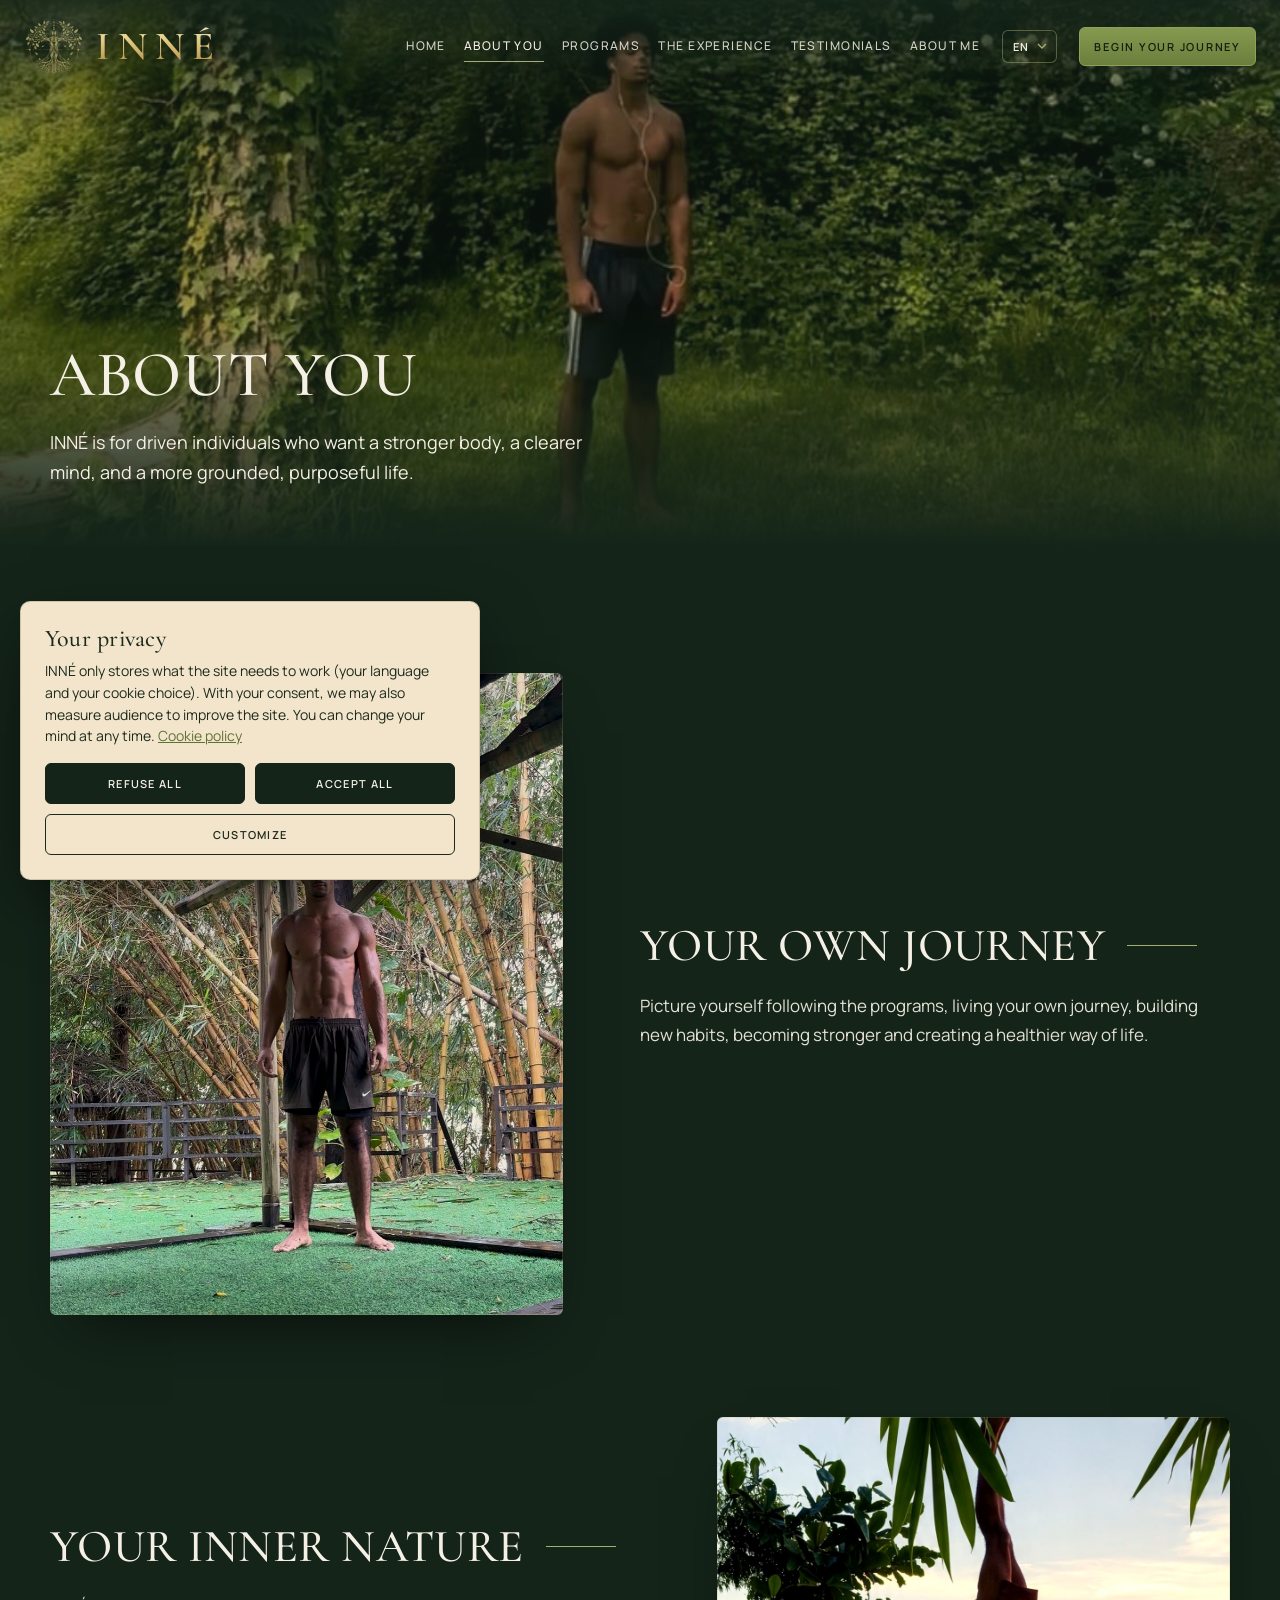
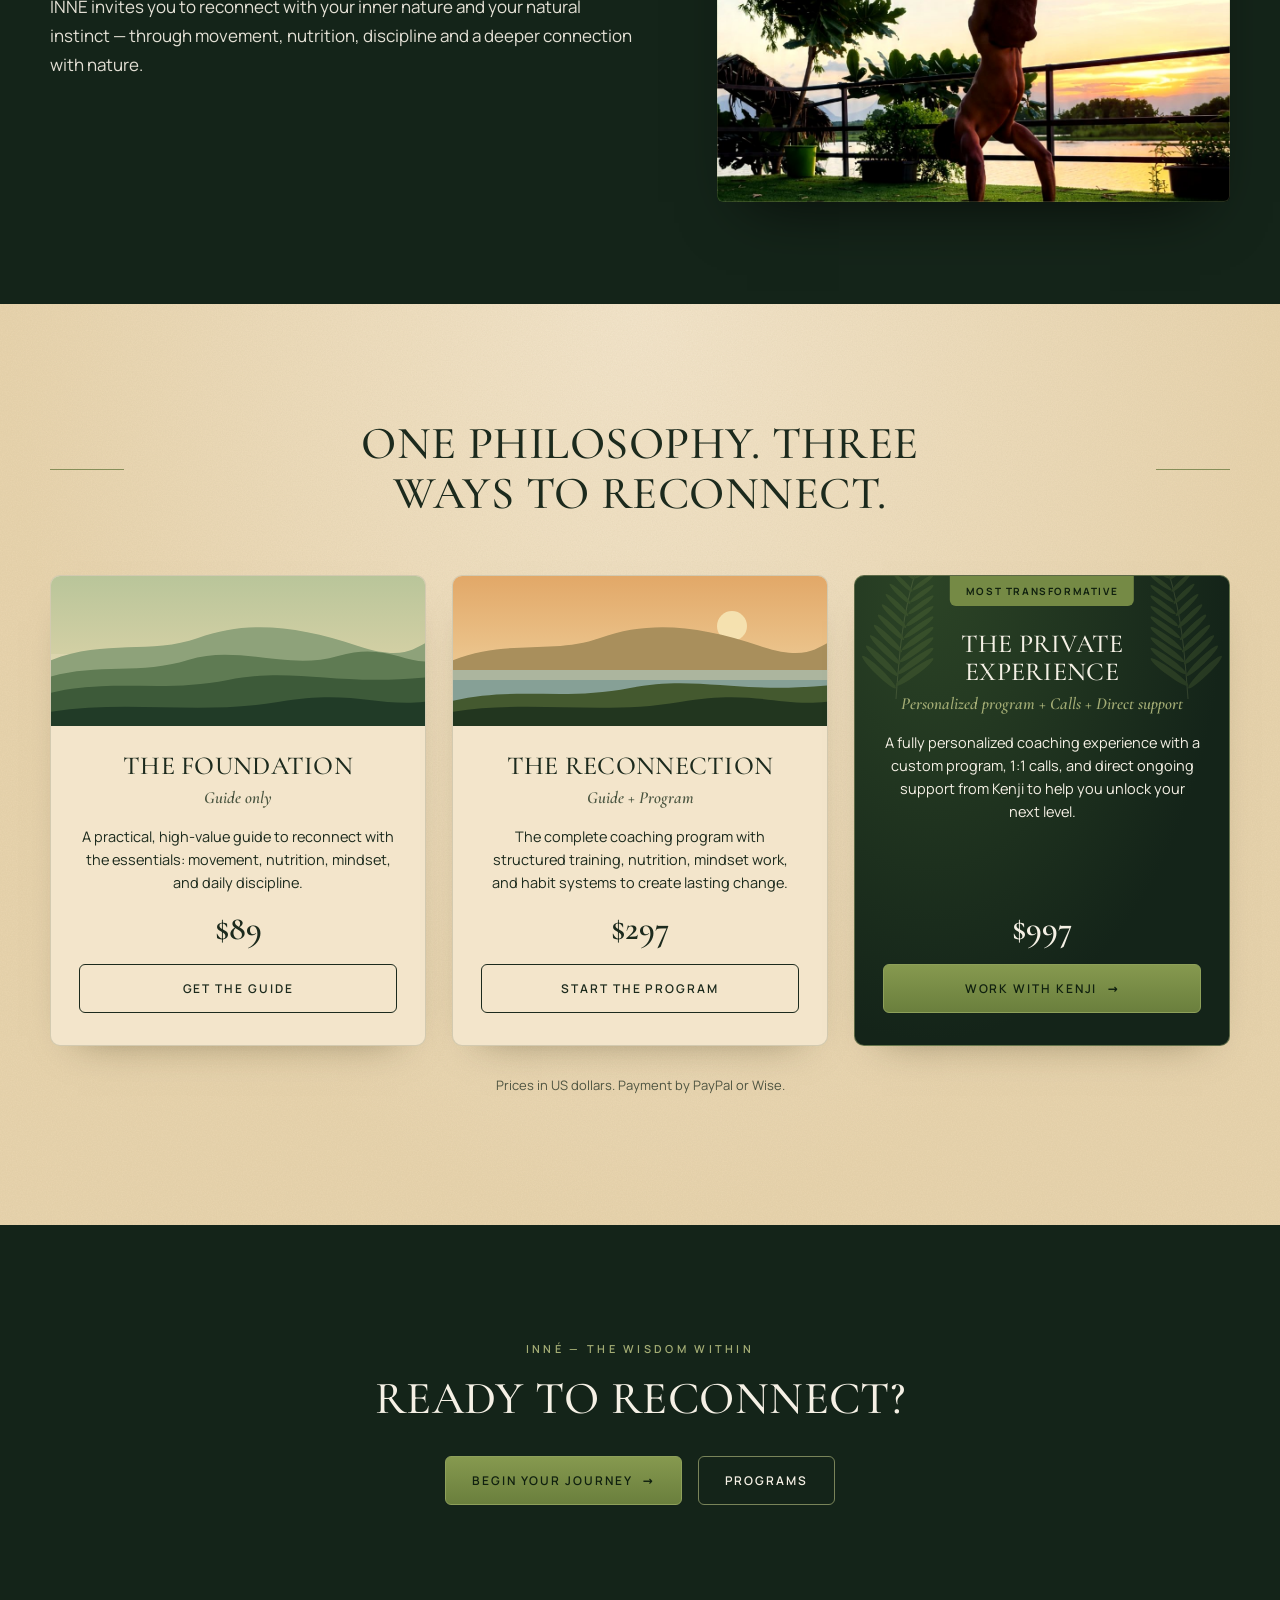
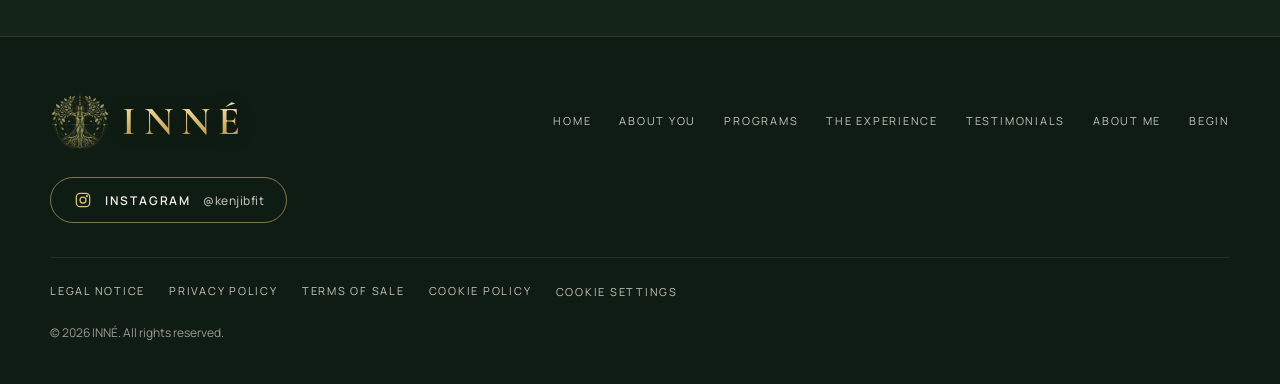
==== INNE-site111/INNE-site/about-you.html @ 1676609f "Add files via upload" ====
<!DOCTYPE html>
<html lang="en" translate="no" data-title="nav.aboutyou">
<head>
<meta charset="utf-8">
<meta name="viewport" content="width=device-width, initial-scale=1">
<title>About you — INNÉ</title>
<meta name="description" content="Who INNÉ is for: driven individuals who want a stronger body, a clearer mind and a more grounded life.">
<meta property="og:title" content="About you — INNÉ">
<meta property="og:description" content="Who INNÉ is for: driven individuals who want a stronger body, a clearer mind and a more grounded life.">
<meta property="og:type" content="website">
<meta name="theme-color" content="#142419">
<meta name="google" content="notranslate">
<link rel="icon" href="data:image/svg+xml,%3Csvg xmlns='http://www.w3.org/2000/svg' viewBox='0 0 64 64'%3E%3Crect width='64' height='64' rx='10' fill='%23142419'/%3E%3Cpath d='M18 46c0-18 10-28 28-30 0 18-10 30-26 30M18 46l16-16' fill='none' stroke='%23A4AD75' stroke-width='3' stroke-linecap='round'/%3E%3C/svg%3E">
<link rel="stylesheet" href="css/inne.css">
<script>document.documentElement.classList.add("js")</script>
</head>
<body>
<a class="skip" href="#main" data-i18n="skip">Skip to content</a>
<header class="site-header">
  <div class="wrap">
    <a class="logo" href="index.html" aria-label="INNÉ — The Wisdom Within"><img src="img/emblem-sm.png" alt="" width="60" height="56"><span><b>INNÉ</b><small>The Wisdom Within</small></span></a>
    <nav class="nav" id="nav" aria-label="Main"><a href="index.html" data-i18n="nav.home">Home</a><a href="about-you.html" aria-current="page" data-i18n="nav.aboutyou">About you</a><a href="programs.html" data-i18n="nav.programs">Programs</a><a href="experience.html" data-i18n="nav.experience">The Experience</a><a href="journeys.html" data-i18n="nav.journeys">Testimonials</a><a href="about.html" data-i18n="nav.aboutme">About me</a><a class="nav-only" href="begin.html" data-i18n="nav.cta">Begin Your Journey</a></nav>
    <select class="lang" id="lang" aria-label="Language" data-i18n-aria="lang.label"><option value="en" label="EN">EN</option><option value="es" label="ES">ES</option><option value="fr" label="FR">FR</option><option value="sv" label="SV">SV</option><option value="de" label="DE">DE</option><option value="it" label="IT">IT</option></select>
    <a class="btn btn-solid btn-sm" href="begin.html" data-i18n="nav.cta">Begin Your Journey</a>
    <button class="burger" type="button" aria-controls="nav" aria-expanded="false" aria-label="Menu" data-i18n-aria="nav.menu"><span></span><span></span></button>
  </div>
</header>
<main id="main"><section class="page-hero"><img src="img/garden.jpg" alt="" style="object-position:50% 45%"><div class="wrap"><h1 class="reveal" data-i18n="nav.aboutyou">About you</h1><p class="reveal d1" data-i18n="ay.sub">INNÉ is for driven individuals who want a stronger body, a clearer mind, and a more grounded, purposeful life.</p></div></section>
<section class="section dark" style="padding-bottom:0">
  <div class="wrap split" style="margin-bottom:clamp(64px,8vw,110px)"><div class="frame ratio-45 reveal"><img src="img/kenji-bamboo.jpg" alt="Training outdoors in a bamboo forest" loading="lazy" style="object-position:50% 30%"></div><div class="reveal d1"><h2 class="h2 rule" data-i18n="ay.1t">Your own journey</h2><p class="lead" style="margin-top:22px" data-i18n="ay.1p">Picture yourself following the programs, living your own journey, building new habits, becoming stronger and creating a healthier way of life.</p></div></div>
  <div class="wrap split rev" style="margin-bottom:clamp(64px,8vw,110px)"><div class="reveal d1"><h2 class="h2 rule" data-i18n="ay.2t">Your inner nature</h2><p class="lead" style="margin-top:22px" data-i18n="ay.2p">INNÉ invites you to reconnect with your inner nature and your natural instinct — through movement, nutrition, discipline and a deeper connection with nature.</p></div><div class="frame ratio-43 reveal"><img src="img/handstand.jpg" alt="Handstand at sunset by the water" loading="lazy" style="object-position:50% 60%"></div></div>
</section>
<section class="section sand"><div class="wrap">
  <h2 class="h2 title-lines center reveal"><span data-i18n="prog.title">One philosophy. Three ways to reconnect.</span></h2>
  <div class="cards">
  <article class="card reveal">
    <div class="card-art"><svg viewBox="0 0 400 150" preserveAspectRatio="xMidYMid slice" aria-hidden="true"><defs><linearGradient id="ya" x1="0" y1="0" x2="0" y2="1"><stop offset="0" stop-color="#b9c59a"/><stop offset="1" stop-color="#ead9ad"/></linearGradient></defs><rect width="400" height="150" fill="url(#ya)"/><rect y="78" width="400" height="30" fill="#f3e5cb" opacity=".22"/><path d="M0,90 C60,60 110,80 160,62 S260,50 320,70 S380,60 400,66 V150 H0Z" fill="#8ea27a"/><path d="M0,105 C50,85 100,100 150,84 S250,95 300,80 S370,92 400,84 V150 H0Z" fill="#5f7b53"/><path d="M0,120 C70,100 120,118 190,104 S300,112 400,100 V150 H0Z" fill="#3d5a39"/><path d="M0,138 C80,122 160,140 240,126 S340,134 400,124 V150 H0Z" fill="#213b27"/></svg></div>
    <div class="card-body"><h3 data-i18n="f.name">The Foundation</h3><div class="kind" data-i18n="f.kind">Guide only</div><p data-i18n="f.desc">A practical, high-value guide to reconnect with the essentials: movement, nutrition, mindset, and daily discipline.</p><div class="price" data-i18n="price.f">$89</div><a class="btn btn-ink" href="checkout.html#foundation" data-i18n="f.cta">Get the guide</a></div>
  </article>
  <article class="card reveal d1">
    <div class="card-art"><svg viewBox="0 0 400 150" preserveAspectRatio="xMidYMid slice" aria-hidden="true"><defs><linearGradient id="yb" x1="0" y1="0" x2="0" y2="1"><stop offset="0" stop-color="#e2a868"/><stop offset="1" stop-color="#f3dcab"/></linearGradient></defs><rect width="400" height="150" fill="url(#yb)"/><circle cx="292" cy="50" r="15" fill="#f7e6b5" opacity=".9"/><path d="M0,90 C60,60 110,80 160,62 S260,50 320,70 S380,60 400,66 V150 H0Z" fill="#a98f5c"/><rect y="94" width="400" height="56" fill="#86a096"/><rect y="94" width="400" height="10" fill="#f3dcab" opacity=".35"/><path d="M0,120 C70,100 120,118 190,104 S300,112 400,100 V150 H0Z" fill="#44592f" transform="translate(0 8)"/><path d="M0,138 C80,122 160,140 240,126 S340,134 400,124 V150 H0Z" fill="#22361f"/></svg></div>
    <div class="card-body"><h3 data-i18n="r.name">The Reconnection</h3><div class="kind" data-i18n="r.kind">Guide + Program</div><p data-i18n="r.desc">The complete coaching program with structured training, nutrition, mindset work, and habit systems to create lasting change.</p><div class="price" data-i18n="price.r">$297</div><a class="btn btn-ink" href="checkout.html#reconnection" data-i18n="r.cta">Start the program</a></div>
  </article>
  <article class="card feature reveal d2">
    <svg class="frond " viewBox="0 0 200 200" aria-hidden="true"><path d="M100 196 C96 140 92 80 70 14" fill="none" stroke="#A4AD75" stroke-width="1.4"/><ellipse cx="75.3" cy="160.1" rx="31.0" ry="4.6" transform="rotate(36 75.3 160.1)" fill="#758A45"/><ellipse cx="122.7" cy="160.1" rx="31.0" ry="4.6" transform="rotate(-44 122.7 160.1)" fill="#758A45"/><ellipse cx="73.9" cy="145.2" rx="29.3" ry="4.4" transform="rotate(36 73.9 145.2)" fill="#758A45"/><ellipse cx="118.7" cy="145.2" rx="29.3" ry="4.4" transform="rotate(-44 118.7 145.2)" fill="#758A45"/><ellipse cx="72.5" cy="130.3" rx="27.6" ry="4.2" transform="rotate(36 72.5 130.3)" fill="#758A45"/><ellipse cx="114.7" cy="130.3" rx="27.6" ry="4.2" transform="rotate(-44 114.7 130.3)" fill="#758A45"/><ellipse cx="71.1" cy="115.4" rx="25.9" ry="4.0" transform="rotate(36 71.1 115.4)" fill="#758A45"/><ellipse cx="110.7" cy="115.4" rx="25.9" ry="4.0" transform="rotate(-44 110.7 115.4)" fill="#758A45"/><ellipse cx="69.7" cy="100.4" rx="24.2" ry="3.8" transform="rotate(36 69.7 100.4)" fill="#758A45"/><ellipse cx="106.7" cy="100.4" rx="24.2" ry="3.8" transform="rotate(-44 106.7 100.4)" fill="#758A45"/><ellipse cx="68.3" cy="85.5" rx="22.5" ry="3.6" transform="rotate(36 68.3 85.5)" fill="#758A45"/><ellipse cx="102.7" cy="85.5" rx="22.5" ry="3.6" transform="rotate(-44 102.7 85.5)" fill="#758A45"/><ellipse cx="66.9" cy="70.6" rx="20.8" ry="3.4" transform="rotate(36 66.9 70.6)" fill="#758A45"/><ellipse cx="98.7" cy="70.6" rx="20.8" ry="3.4" transform="rotate(-44 98.7 70.6)" fill="#758A45"/><ellipse cx="65.5" cy="55.7" rx="19.1" ry="3.2" transform="rotate(36 65.5 55.7)" fill="#758A45"/><ellipse cx="94.7" cy="55.7" rx="19.1" ry="3.2" transform="rotate(-44 94.7 55.7)" fill="#758A45"/><ellipse cx="64.1" cy="40.8" rx="17.4" ry="3.0" transform="rotate(36 64.1 40.8)" fill="#758A45"/><ellipse cx="90.7" cy="40.8" rx="17.4" ry="3.0" transform="rotate(-44 90.7 40.8)" fill="#758A45"/><ellipse cx="62.7" cy="25.9" rx="15.7" ry="2.8" transform="rotate(36 62.7 25.9)" fill="#758A45"/><ellipse cx="86.7" cy="25.9" rx="15.7" ry="2.8" transform="rotate(-44 86.7 25.9)" fill="#758A45"/><ellipse cx="61.3" cy="11.0" rx="14.0" ry="2.6" transform="rotate(36 61.3 11.0)" fill="#758A45"/><ellipse cx="82.7" cy="11.0" rx="14.0" ry="2.6" transform="rotate(-44 82.7 11.0)" fill="#758A45"/></svg><svg class="frond l" viewBox="0 0 200 200" aria-hidden="true"><path d="M100 196 C96 140 92 80 70 14" fill="none" stroke="#A4AD75" stroke-width="1.4"/><ellipse cx="75.3" cy="160.1" rx="31.0" ry="4.6" transform="rotate(36 75.3 160.1)" fill="#758A45"/><ellipse cx="122.7" cy="160.1" rx="31.0" ry="4.6" transform="rotate(-44 122.7 160.1)" fill="#758A45"/><ellipse cx="73.9" cy="145.2" rx="29.3" ry="4.4" transform="rotate(36 73.9 145.2)" fill="#758A45"/><ellipse cx="118.7" cy="145.2" rx="29.3" ry="4.4" transform="rotate(-44 118.7 145.2)" fill="#758A45"/><ellipse cx="72.5" cy="130.3" rx="27.6" ry="4.2" transform="rotate(36 72.5 130.3)" fill="#758A45"/><ellipse cx="114.7" cy="130.3" rx="27.6" ry="4.2" transform="rotate(-44 114.7 130.3)" fill="#758A45"/><ellipse cx="71.1" cy="115.4" rx="25.9" ry="4.0" transform="rotate(36 71.1 115.4)" fill="#758A45"/><ellipse cx="110.7" cy="115.4" rx="25.9" ry="4.0" transform="rotate(-44 110.7 115.4)" fill="#758A45"/><ellipse cx="69.7" cy="100.4" rx="24.2" ry="3.8" transform="rotate(36 69.7 100.4)" fill="#758A45"/><ellipse cx="106.7" cy="100.4" rx="24.2" ry="3.8" transform="rotate(-44 106.7 100.4)" fill="#758A45"/><ellipse cx="68.3" cy="85.5" rx="22.5" ry="3.6" transform="rotate(36 68.3 85.5)" fill="#758A45"/><ellipse cx="102.7" cy="85.5" rx="22.5" ry="3.6" transform="rotate(-44 102.7 85.5)" fill="#758A45"/><ellipse cx="66.9" cy="70.6" rx="20.8" ry="3.4" transform="rotate(36 66.9 70.6)" fill="#758A45"/><ellipse cx="98.7" cy="70.6" rx="20.8" ry="3.4" transform="rotate(-44 98.7 70.6)" fill="#758A45"/><ellipse cx="65.5" cy="55.7" rx="19.1" ry="3.2" transform="rotate(36 65.5 55.7)" fill="#758A45"/><ellipse cx="94.7" cy="55.7" rx="19.1" ry="3.2" transform="rotate(-44 94.7 55.7)" fill="#758A45"/><ellipse cx="64.1" cy="40.8" rx="17.4" ry="3.0" transform="rotate(36 64.1 40.8)" fill="#758A45"/><ellipse cx="90.7" cy="40.8" rx="17.4" ry="3.0" transform="rotate(-44 90.7 40.8)" fill="#758A45"/><ellipse cx="62.7" cy="25.9" rx="15.7" ry="2.8" transform="rotate(36 62.7 25.9)" fill="#758A45"/><ellipse cx="86.7" cy="25.9" rx="15.7" ry="2.8" transform="rotate(-44 86.7 25.9)" fill="#758A45"/><ellipse cx="61.3" cy="11.0" rx="14.0" ry="2.6" transform="rotate(36 61.3 11.0)" fill="#758A45"/><ellipse cx="82.7" cy="11.0" rx="14.0" ry="2.6" transform="rotate(-44 82.7 11.0)" fill="#758A45"/></svg>
    <span class="badge" data-i18n="x.badge">Most transformative</span>
    <div class="card-body"><h3 data-i18n="x.name">The Private Experience</h3><div class="kind" data-i18n="x.kind">Personalized program + Calls + Direct support</div><p data-i18n="x.desc">A fully personalized coaching experience with a custom program, 1:1 calls, and direct ongoing support from Kenji to help you unlock your next level.</p><div class="price" data-i18n="price.x">$997</div><a class="btn btn-solid" href="checkout.html#private"><span data-i18n="x.cta">Work with Kenji</span> <span class="arr" aria-hidden="true">→</span></a></div>
  </article>
</div>
<p class="price-note center" data-i18n="price.note">Prices in US dollars. Payment by PayPal or Wise.</p>
</div></section>
<section class="section dark center"><div class="wrap">
  <span class="eyebrow reveal">INNÉ — The Wisdom Within</span>
  <h2 class="h2 reveal" data-i18n="ab.cta">Ready to reconnect?</h2>
  <p class="actions reveal d1" style="justify-content:center;margin-top:32px"><a class="btn btn-solid" href="begin.html"><span data-i18n="nav.cta">Begin Your Journey</span> <span class="arr" aria-hidden="true">→</span></a><a class="btn btn-ghost" href="programs.html" data-i18n="nav.programs">Programs</a></p>
</div></section></main>
<footer class="site-footer">
  <div class="wrap">
    <div class="foot-top">
      <a class="logo" href="index.html" aria-label="INNÉ — The Wisdom Within"><img src="img/emblem-sm.png" alt="" width="60" height="56"><span><b>INNÉ</b><small>The Wisdom Within</small></span></a>
      <nav class="foot-nav" aria-label="Footer"><a href="index.html" data-i18n="nav.home">Home</a><a href="about-you.html" data-i18n="nav.aboutyou">About you</a><a href="programs.html" data-i18n="nav.programs">Programs</a><a href="experience.html" data-i18n="nav.experience">The Experience</a><a href="journeys.html" data-i18n="nav.journeys">Testimonials</a><a href="about.html" data-i18n="nav.aboutme">About me</a><a href="begin.html" data-i18n="nav.begin">Begin</a></nav>
      <div class="social"><a class="social-btn" data-social="instagram" href="#" hidden target="_blank" rel="noopener"><svg viewBox="0 0 24 24" aria-hidden="true"><rect x="4" y="4" width="16" height="16" rx="4.5"/><circle cx="12" cy="12" r="3.6"/><circle cx="16.7" cy="7.3" r=".6"/></svg><span>Instagram</span><small data-social-handle></small></a><a class="social-btn" data-social="youtube" href="#" hidden target="_blank" rel="noopener"><svg viewBox="0 0 24 24" aria-hidden="true"><rect x="3" y="6" width="18" height="12" rx="3.5"/><path d="M10.5 9.5l4 2.5-4 2.5z"/></svg><span>YouTube</span><small data-social-handle></small></a></div>
    </div>
    <div class="foot-legal">
      <a href="legal.html" data-i18n="ft.legal">Legal notice</a>
      <a href="privacy.html" data-i18n="ft.privacy">Privacy policy</a>
      <a href="terms.html" data-i18n="ft.terms">Terms of sale</a>
      <a href="cookies.html" data-i18n="ft.cookies">Cookie policy</a>
      <button type="button" data-cookie-open data-i18n="ft.manage">Cookie settings</button>
    </div>
    <p class="foot-note">© 2026 INNÉ. <span data-i18n="ft.rights">All rights reserved.</span></p>
  </div>
</footer>
<div class="cookie" id="cookie" role="dialog" aria-labelledby="ck-title" tabindex="-1" hidden>
  <h2 id="ck-title" data-i18n="ck.title">Your privacy</h2>
  <p style="margin:0"><span data-i18n="ck.text">INNÉ only stores what the site needs to work (your language and your cookie choice). With your consent, we may also measure audience to improve the site. You can change your mind at any time.</span> <a href="cookies.html" data-i18n="ft.cookies">Cookie policy</a></p>
  <div class="cookie-opts" id="cookie-opts" hidden>
    <label><input type="checkbox" checked disabled><span><b data-i18n="ck.ess">Essential</b><span data-i18n="ck.essd">Required for the site to work. Always active.</span></span></label>
    <label><input type="checkbox" id="ck-analytics"><span><b data-i18n="ck.an">Audience measurement</b><span data-i18n="ck.and">Helps us understand how the site is used. No such tool is active at the moment.</span></span></label>
  </div>
  <div class="cookie-actions">
    <button type="button" class="btn btn-eq" id="ck-refuse" data-i18n="ck.refuse">Refuse all</button>
    <button type="button" class="btn btn-eq" id="ck-accept" data-i18n="ck.accept">Accept all</button>
    <button type="button" class="btn btn-ink wide" id="ck-custom" data-i18n="ck.custom">Customize</button>
    <button type="button" class="btn btn-ink wide" id="ck-save" hidden data-i18n="ck.save">Save my choices</button>
  </div>
</div>
<script src="js/settings.js"></script>
<script src="js/texts.js"></script>
<script src="js/site.js"></script>
</body>
</html>
---- INNE-site111/INNE-site/css/inne.css ----
/* INNÉ — The Wisdom Within
   Fonts are self-hosted (no third-party request, GDPR-friendly). */
@font-face{font-family:"Cormorant Garamond";font-weight:400;font-style:normal;font-display:swap;src:url("../fonts/cormorant-garamond-latin-400-normal.woff2") format("woff2")}
@font-face{font-family:"Cormorant Garamond";font-weight:400;font-style:italic;font-display:swap;src:url("../fonts/cormorant-garamond-latin-400-italic.woff2") format("woff2")}
@font-face{font-family:"Cormorant Garamond";font-weight:500;font-style:normal;font-display:swap;src:url("../fonts/cormorant-garamond-latin-500-normal.woff2") format("woff2")}
@font-face{font-family:"Cormorant Garamond";font-weight:500;font-style:italic;font-display:swap;src:url("../fonts/cormorant-garamond-latin-500-italic.woff2") format("woff2")}
@font-face{font-family:"Cormorant Garamond";font-weight:600;font-style:normal;font-display:swap;src:url("../fonts/cormorant-garamond-latin-600-normal.woff2") format("woff2")}
@font-face{font-family:"Cormorant Garamond";font-weight:600;font-style:italic;font-display:swap;src:url("../fonts/cormorant-garamond-latin-600-italic.woff2") format("woff2")}
@font-face{font-family:"Manrope";font-weight:400;font-style:normal;font-display:swap;src:url("../fonts/manrope-latin-400-normal.woff2") format("woff2")}
@font-face{font-family:"Manrope";font-weight:500;font-style:normal;font-display:swap;src:url("../fonts/manrope-latin-500-normal.woff2") format("woff2")}
@font-face{font-family:"Manrope";font-weight:600;font-style:normal;font-display:swap;src:url("../fonts/manrope-latin-600-normal.woff2") format("woff2")}
@font-face{font-family:"Manrope";font-weight:700;font-style:normal;font-display:swap;src:url("../fonts/manrope-latin-700-normal.woff2") format("woff2")}

:root{
  --forest:#142419; --forest-2:#1b2f20; --olive:#303D25; --green:#758A45; --green-deep:#5f7236;
  --sage:#A4AD75; --sand:#E8D4AE; --cream:#F3E5CB; --ivory:#F5F0E5;
  --ink:#1c2a1d; --ink-soft:#4a5540;
  --serif:"Cormorant Garamond","Cormorant",Georgia,"Times New Roman",serif;
  --sans:"Manrope",system-ui,-apple-system,"Segoe UI",Roboto,sans-serif;
  --wrap:1180px; --r:6px; --ease:cubic-bezier(.2,.7,.2,1);
}
*,*::before,*::after{box-sizing:border-box}
[hidden]{display:none!important}
html{scroll-behavior:smooth;-webkit-text-size-adjust:100%}
body{margin:0;background:var(--forest);color:var(--ivory);font-family:var(--sans);font-size:16px;line-height:1.7;-webkit-font-smoothing:antialiased}
img,svg{display:block;max-width:100%}
a{color:inherit}
h1,h2,h3{font-family:var(--serif);font-weight:500;line-height:1.08;margin:0;letter-spacing:.01em;text-wrap:balance}
p{margin:0 0 1em}
.wrap{width:min(var(--wrap),100% - 48px);margin-inline:auto}
.skip{position:absolute;left:-999px;top:8px;background:var(--cream);color:var(--ink);padding:10px 16px;z-index:200;border-radius:var(--r)}
.skip:focus{left:8px}
:focus-visible{outline:2px solid var(--sage);outline-offset:3px}

/* ---------- Header ---------- */
.site-header{position:fixed;inset:0 0 auto 0;z-index:100;transition:background .4s var(--ease),box-shadow .4s var(--ease);background:linear-gradient(180deg,rgba(20,36,25,.85),rgba(20,36,25,0))}
.site-header.scrolled{background:rgba(20,36,25,.94);backdrop-filter:blur(10px);box-shadow:0 1px 0 rgba(164,173,117,.18)}
.site-header .wrap{display:flex;align-items:center;gap:26px;height:92px}
.logo{display:inline-flex;align-items:center;gap:12px;text-decoration:none;color:var(--ivory);line-height:1}
.logo img{width:60px;height:auto}
.logo span{display:inline-flex;flex-direction:column;align-items:center}
.logo b{font-family:var(--serif);font-weight:600;font-size:40px;letter-spacing:.2em;margin-right:-.2em;background:linear-gradient(180deg,#f6e7b4 0%,#dcc27c 45%,#b08d43 100%);-webkit-background-clip:text;background-clip:text;color:transparent;-webkit-text-fill-color:transparent;filter:drop-shadow(0 1px 8px rgba(0,0,0,.45))}
.logo small{display:flex;align-items:center;gap:8px;font-size:9.5px;letter-spacing:.26em;text-transform:uppercase;margin-top:6px;color:#dcc27c;white-space:nowrap}
.logo small::before,.logo small::after{content:"";width:14px;height:1px;background:#dcc27c;opacity:.8}
.nav{display:flex;gap:26px;margin-left:auto}
.nav a{font-size:12px;letter-spacing:.16em;text-transform:uppercase;text-decoration:none;font-weight:500;color:var(--ivory);opacity:.85;padding:6px 0;position:relative;transition:opacity .3s}
.nav a::after{content:"";position:absolute;left:0;right:0;bottom:0;height:1px;background:var(--sage);transform:scaleX(0);transform-origin:left;transition:transform .4s var(--ease)}
.nav a:hover,.nav a[aria-current]{opacity:1}
.nav a:hover::after,.nav a[aria-current]::after{transform:scaleX(1)}
.nav .nav-only{display:none}
.has-sub{position:relative}
.sub-toggle{background:none;border:0;color:var(--ivory);font:500 12px var(--sans);letter-spacing:.16em;text-transform:uppercase;opacity:.85;padding:6px 0;cursor:pointer;display:inline-flex;align-items:center;gap:7px;transition:opacity .3s}
.sub-toggle:hover,.sub-toggle[aria-current]{opacity:1}
.sub-toggle[aria-current]{box-shadow:0 1px 0 var(--sage)}
.sub-toggle svg{width:9px;height:6px;fill:none;stroke:var(--sage);stroke-width:1.4;transition:transform .3s}
.sub{position:absolute;top:100%;left:-18px;min-width:210px;padding:14px 18px;margin-top:10px;background:rgba(20,36,25,.97);border:1px solid rgba(164,173,117,.28);border-radius:var(--r);display:grid;gap:10px;opacity:0;visibility:hidden;transform:translateY(-6px);transition:opacity .3s,transform .3s var(--ease),visibility .3s}
.sub::before{content:"";position:absolute;left:0;right:0;top:-12px;height:12px}
.has-sub:hover .sub,.has-sub:focus-within .sub,.has-sub.open .sub{opacity:1;visibility:visible;transform:none}
.has-sub:hover .sub-toggle svg,.has-sub.open .sub-toggle svg{transform:rotate(180deg)}
.sub a{white-space:nowrap}
.lang{appearance:none;background:transparent;color:var(--ivory);border:1px solid rgba(164,173,117,.45);border-radius:var(--r);font:600 11px var(--sans);letter-spacing:.12em;padding:8px 26px 8px 10px;cursor:pointer;
  background-image:url("data:image/svg+xml,%3Csvg xmlns='http://www.w3.org/2000/svg' width='10' height='6'%3E%3Cpath d='M1 1l4 4 4-4' fill='none' stroke='%23A4AD75' stroke-width='1.4'/%3E%3C/svg%3E");background-repeat:no-repeat;background-position:right 9px center}
.lang option{color:#1c2a1d;background:#F3E5CB}
.burger{display:none;background:none;border:0;width:44px;height:44px;padding:10px;cursor:pointer}
.burger span{display:block;height:1.5px;background:var(--ivory);margin:6px 0;transition:transform .3s var(--ease),opacity .3s}

/* ---------- Buttons ---------- */
.btn{display:inline-flex;align-items:center;justify-content:center;gap:10px;font:600 12px var(--sans);letter-spacing:.16em;text-transform:uppercase;text-decoration:none;padding:15px 26px;border-radius:var(--r);border:1px solid transparent;cursor:pointer;transition:background .35s var(--ease),color .35s var(--ease),border-color .35s var(--ease),transform .35s var(--ease);text-align:center}
.btn .arr{transition:transform .35s var(--ease)}
.btn:hover .arr{transform:translateX(4px)}
.btn-solid{background:linear-gradient(180deg,#86994f,#6a7f3d);color:#10200f;border-color:#8ea05a}
.btn-solid:hover{background:linear-gradient(180deg,#a4ad75,#8a9b55);transform:translateY(-1px)}
.btn-ghost{color:var(--ivory);border-color:rgba(164,173,117,.7)}
.btn-ghost:hover{background:rgba(164,173,117,.16);border-color:var(--sage)}
.btn-ink{color:var(--ink);border-color:var(--ink);background:transparent}
.btn-ink:hover{background:var(--forest);color:var(--ivory)}
.btn-sm{padding:11px 18px;font-size:11px}
.site-header .btn{white-space:nowrap}

/* ---------- Hero ---------- */
.hero{position:relative;min-height:min(100vh,980px);display:flex;align-items:center;overflow:hidden;background:var(--forest);padding:130px 0 70px}
.hero-media{position:absolute;inset:0 0 0 auto;width:64%}
.hero-media img{width:100%;height:100%;object-fit:cover;object-position:50% 18%}
.hero-media::after{content:"";position:absolute;inset:0;background:linear-gradient(90deg,var(--forest) 0%,rgba(20,36,25,.82) 22%,rgba(20,36,25,.25) 58%,rgba(20,36,25,.05) 100%),linear-gradient(0deg,rgba(20,36,25,.75) 0%,rgba(20,36,25,0) 30%)}
.hero .wrap{position:relative}
.hero-copy{max-width:590px}
.hero-logo{width:clamp(220px,25vw,340px);height:auto;margin:0 0 10px -22px}
.about-logo{width:clamp(240px,30vw,380px);height:auto;margin:-20px auto 26px}
.hero-mark{display:inline-flex;flex-direction:column;align-items:center;margin-bottom:34px}
.hero-mark b{font:500 clamp(48px,6vw,72px)/1 var(--serif);letter-spacing:.2em;margin-right:-.2em}
.hero-mark small{display:flex;align-items:center;gap:12px;font-size:11px;letter-spacing:.3em;text-transform:uppercase;color:var(--sage);margin-top:12px}
.hero-mark small::before,.hero-mark small::after{content:"";width:26px;height:1px;background:var(--sage)}
.hero h1{font-size:clamp(36px,4.6vw,60px);text-transform:uppercase;letter-spacing:.015em}
.hero h1 em,.page-hero h1 em{font-style:italic;color:var(--sage);font-weight:500}
.hero p{font-size:clamp(16px,1.4vw,19px);max-width:440px;margin:22px 0 34px;opacity:.92}
.actions{display:flex;flex-wrap:wrap;gap:16px}

.page-hero{position:relative;min-height:62vh;display:flex;align-items:flex-end;padding:150px 0 70px;overflow:hidden;background:var(--forest)}
.page-hero>img{position:absolute;inset:0;width:100%;height:100%;object-fit:cover}
.page-hero::after{content:"";position:absolute;inset:0;background:linear-gradient(0deg,var(--forest) 2%,rgba(20,36,25,.42) 45%,rgba(20,36,25,.5) 100%)}
.page-hero .wrap{position:relative;z-index:1}
.page-hero h1{font-size:clamp(38px,5vw,64px);text-transform:uppercase;max-width:14em}
.page-hero p{max-width:560px;margin:18px 0 0;font-size:18px;opacity:.92}
.page-hero.plain{min-height:0;padding:170px 0 40px}
.page-hero.plain::after{display:none}

/* ---------- Sections ---------- */
.section{padding:clamp(72px,9vw,128px) 0;position:relative}
.dark{background:var(--forest)}
.olive{background:linear-gradient(180deg,#1d2d1c,var(--olive))}
.sand{color:var(--ink);background-color:var(--sand);
  background-image:url("data:image/svg+xml,%3Csvg xmlns='http://www.w3.org/2000/svg' width='300' height='300'%3E%3Cfilter id='n'%3E%3CfeTurbulence type='fractalNoise' baseFrequency='.8' numOctaves='3' stitchTiles='stitch'/%3E%3CfeColorMatrix values='0 0 0 0 .35 0 0 0 0 .27 0 0 0 0 .12 0 0 0 .1 0'/%3E%3C/filter%3E%3Crect width='300' height='300' filter='url(%23n)'/%3E%3C/svg%3E"),radial-gradient(ellipse at 50% 0%,var(--cream),var(--sand) 70%)}
.eyebrow{font-size:11px;letter-spacing:.3em;text-transform:uppercase;color:var(--sage);font-weight:600;margin-bottom:16px;display:block}
.sand .eyebrow{color:var(--green-deep)}
.h2{font-size:clamp(30px,3.6vw,46px);text-transform:uppercase}
.h2.rule{display:flex;align-items:center;gap:22px}
.h2.rule::after{content:"";flex:0 0 70px;height:1px;background:var(--sage)}
.center{text-align:center}
.title-lines{display:flex;align-items:center;justify-content:center;gap:26px;margin-bottom:56px}
.title-lines::before,.title-lines::after{content:"";flex:0 1 80px;height:1px;background:var(--green-deep);opacity:.7}
.lead{font-size:17px;max-width:620px;opacity:.92}
.center .lead{margin-inline:auto}

.split{display:grid;grid-template-columns:1fr 1.15fr;gap:clamp(32px,6vw,84px);align-items:center}
.split.rev{grid-template-columns:1.15fr 1fr}
.frame{position:relative;border-radius:var(--r);overflow:hidden;box-shadow:0 30px 60px -30px rgba(0,0,0,.7)}
.frame img{width:100%;height:100%;object-fit:cover;transition:transform 1.4s var(--ease)}
.frame:hover img{transform:scale(1.03)}
.frame::after{content:"";position:absolute;inset:0;box-shadow:inset 0 0 0 1px rgba(164,173,117,.22);border-radius:var(--r);pointer-events:none}
.ratio-45{aspect-ratio:4/5}.ratio-43{aspect-ratio:4/3}.ratio-11{aspect-ratio:1}.ratio-34{aspect-ratio:3/4}

/* full-bleed image band */
.band{display:grid;grid-template-columns:44% 1fr;min-height:480px;background:var(--forest)}
.band-img{position:relative;min-height:320px}
.band-img img{position:absolute;inset:0;width:100%;height:100%;object-fit:cover}
.band-img::after{content:"";position:absolute;inset:0;background:linear-gradient(90deg,rgba(20,36,25,0) 55%,var(--forest) 100%)}
.band-copy{padding:clamp(48px,7vw,96px) clamp(24px,6vw,90px) clamp(48px,7vw,96px) clamp(24px,3vw,40px);align-self:center;max-width:760px}

.pillars{display:grid;grid-template-columns:repeat(6,1fr);gap:18px;margin-top:44px;padding:0;list-style:none}
.pillars li{text-align:center;font-size:11px;letter-spacing:.18em;text-transform:uppercase;font-weight:500}
.pillars svg{width:38px;height:38px;margin:0 auto 12px;stroke:var(--sage);fill:none;stroke-width:1.2;stroke-linecap:round;stroke-linejoin:round}
.pillar-cards{display:grid;grid-template-columns:repeat(3,1fr);gap:22px;margin-top:52px}
.pillar-cards article{border:1px solid rgba(164,173,117,.22);border-radius:var(--r);padding:30px 26px;background:rgba(48,61,37,.35);transition:border-color .4s,transform .4s var(--ease)}
.pillar-cards article:hover{border-color:var(--sage);transform:translateY(-3px)}
.pillar-cards svg{width:36px;height:36px;stroke:var(--sage);fill:none;stroke-width:1.2;stroke-linecap:round;stroke-linejoin:round;margin-bottom:16px}
.pillar-cards h3{font-size:24px;text-transform:uppercase;margin-bottom:8px}
.pillar-cards p{margin:0;font-size:15px;opacity:.85}

/* Meet Kenji */
.meet{display:grid;grid-template-columns:.9fr 1.2fr .7fr;gap:clamp(24px,4vw,56px);align-items:center}
.meet h2{color:var(--sage)}
.textlink{font:600 12px var(--sans);letter-spacing:.16em;text-transform:uppercase;text-decoration:none;color:var(--sage);border-bottom:1px solid currentColor;padding-bottom:4px;transition:color .3s}
.textlink:hover{color:var(--ivory)}
.sand .textlink{color:var(--green-deep)}

/* Program cards */
.cards{display:grid;grid-template-columns:repeat(3,1fr);gap:26px;align-items:stretch}
.card{background:var(--cream);border:1px solid rgba(48,61,37,.16);border-radius:10px;overflow:hidden;display:flex;flex-direction:column;text-align:center;box-shadow:0 18px 40px -28px rgba(48,40,10,.55);transition:transform .5s var(--ease),box-shadow .5s var(--ease);position:relative}
.card:hover{transform:translateY(-6px);box-shadow:0 30px 50px -28px rgba(48,40,10,.6)}
.card-art{height:150px;overflow:hidden}
.card-art svg{width:100%;height:100%}
.card-body{padding:26px 28px 32px;display:flex;flex-direction:column;flex:1}
.card h3{font-size:26px;text-transform:uppercase}
.card .kind{font-family:var(--serif);font-style:italic;font-weight:600;font-size:17px;margin:4px 0 12px;color:var(--ink-soft)}
.card p{font-size:14.5px;line-height:1.6;margin:0 0 18px}
.card .price{font-family:var(--serif);font-size:34px;font-weight:600;margin:auto 0 18px;line-height:1}
.card.feature{background:radial-gradient(ellipse at 20% 0%,#2c4426,var(--forest) 70%);color:var(--ivory);border-color:rgba(164,173,117,.5)}
.card.feature .kind{color:var(--sage)}
.card.feature .card-body{padding-top:54px}
.badge{position:absolute;top:0;left:50%;transform:translateX(-50%);background:var(--green);color:#10200f;font:700 10px var(--sans);letter-spacing:.16em;text-transform:uppercase;padding:8px 16px;border-radius:0 0 6px 6px;white-space:nowrap}
.card .frond{position:absolute;top:-24px;right:-34px;width:150px;opacity:.2;pointer-events:none}
.card .frond.l{right:auto;left:-34px;transform:scaleX(-1)}
.price-note{font-size:13px;margin-top:28px;opacity:.75}

/* Compare table */
.compare{width:100%;border-collapse:collapse;margin-top:8px;font-size:15px}
.compare th,.compare td{padding:16px 14px;border-bottom:1px solid rgba(48,61,37,.2);text-align:center}
.compare th:first-child,.compare td:first-child{text-align:left}
.compare thead th{font-family:var(--serif);font-size:19px;font-weight:600;text-transform:uppercase;letter-spacing:.03em}
.compare svg{width:20px;height:20px;margin:auto;stroke:var(--green-deep);fill:none;stroke-width:2}
.compare .no{opacity:.3}
.table-scroll{overflow-x:auto}

/* Experience */
.exp{display:grid;grid-template-columns:1fr 1.2fr .9fr;gap:clamp(24px,4vw,52px);align-items:center}
.checks{list-style:none;padding:0;margin:0;display:grid;gap:13px;font-size:15px}
.checks li{display:flex;gap:12px;align-items:flex-start}
.checks svg{flex:0 0 20px;width:20px;height:20px;margin-top:3px;stroke:var(--sage);fill:none;stroke-width:1.5}
.devices{position:relative;padding:0 8% 9% 0}
.laptop{background:#0c150e;border:6px solid #263326;border-radius:12px 12px 4px 4px;aspect-ratio:16/10;display:grid;grid-template-columns:30% 1fr;overflow:hidden;box-shadow:0 30px 60px -20px rgba(0,0,0,.8)}
.laptop-base{height:10px;margin:0 -5%;background:linear-gradient(#3a473a,#1e291f);border-radius:0 0 12px 12px}
.ui-side{background:#101c13;padding:10% 10%;font-size:clamp(7px,.8vw,10px);display:grid;gap:8%;align-content:start}
.ui-side b{font:500 1.7em var(--serif);letter-spacing:.2em;text-align:center;margin-bottom:6%}
.ui-side span{display:flex;align-items:center;gap:8px;opacity:.8}
.ui-side span::before{content:"";width:7px;height:7px;border:1px solid var(--sage);border-radius:50%}
.ui-side span:first-of-type{opacity:1;color:var(--sage)}
.ui-main{position:relative;font-size:clamp(8px,.9vw,11px)}
.ui-main svg{width:100%;height:100%}
.ui-main div{position:absolute;left:8%;top:10%;font:500 1.6em var(--serif)}
.ui-main small{position:absolute;left:8%;bottom:9%;right:8%;font-size:.9em;padding-bottom:9px;border-bottom:3px solid rgba(245,240,229,.2)}
.ui-main small::after{content:"";position:absolute;left:0;bottom:-3px;width:42%;height:3px;background:var(--green)}
.phone{position:absolute;right:0;bottom:0;width:25%;aspect-ratio:9/18.5;background:#101c13;border:5px solid #263326;border-radius:16px;padding:14% 10% 8%;font-size:clamp(6px,.7vw,9px);display:grid;gap:7%;align-content:start;box-shadow:0 20px 40px -12px rgba(0,0,0,.8)}
.phone b{font:500 1.6em var(--serif);letter-spacing:.2em;text-align:center;margin-bottom:8%}
.phone span{display:flex;align-items:center;gap:6px;opacity:.85}
.phone span::before{content:"";width:6px;height:6px;border:1px solid var(--sage);border-radius:50%;flex:none}
.caption{font-size:12px;opacity:.6;margin-top:18px;text-align:center;font-style:italic}

.steps{display:grid;grid-template-columns:repeat(3,1fr);gap:28px;counter-reset:s;margin-top:48px}
.steps article{counter-increment:s;border-top:1px solid var(--green-deep);padding-top:22px}
.steps article::before{content:"0" counter(s);font:italic 500 44px/1 var(--serif);color:var(--green-deep);display:block;margin-bottom:12px}
.steps h3{font-size:25px;text-transform:uppercase;margin-bottom:8px}
.steps p{margin:0;font-size:15px}

/* Journeys */
.journey-empty{max-width:640px;margin:0 auto;text-align:center}
.journey-empty svg{width:54px;height:54px;margin:0 auto 22px;stroke:var(--green-deep);fill:none;stroke-width:1.1;stroke-linecap:round;stroke-linejoin:round}
.journey-empty p{font-family:var(--serif);font-style:italic;font-size:22px;line-height:1.45;margin-bottom:28px}

/* Philosophy + checkout */
.philo{font:italic 500 clamp(22px,2.6vw,32px)/1.4 var(--serif);max-width:900px;margin:0 auto}
.checkout{display:grid;gap:18px;max-width:640px}
.checkout fieldset{border:0;padding:0;margin:0 0 6px;display:grid;gap:12px}
.checkout legend{font:600 12px var(--sans);letter-spacing:.14em;text-transform:uppercase;margin-bottom:12px;padding:0}
.option{display:flex;align-items:center;gap:14px;padding:16px 18px;border:1px solid rgba(48,61,37,.3);border-radius:var(--r);background:var(--ivory);cursor:pointer;transition:border-color .3s,box-shadow .3s}
.option:has(input:checked){border-color:var(--green-deep);box-shadow:0 0 0 2px rgba(117,138,69,.35)}
.option input{width:18px;height:18px;accent-color:var(--green-deep);flex:none}
.option-body{flex:1;display:grid}
.option-body b{font:600 21px var(--serif);text-transform:uppercase;letter-spacing:.02em}
.option-body small{font-size:13px;opacity:.75}
.option-price{font:600 22px var(--serif);white-space:nowrap}
.checkout .check{display:flex;gap:12px;align-items:flex-start;font-size:14px;line-height:1.5}
.checkout .check input{margin-top:4px;width:18px;height:18px;accent-color:var(--green-deep);flex:none}
.checkout .total{display:flex;justify-content:space-between;align-items:baseline;border-top:1px solid rgba(48,61,37,.3);padding-top:16px;margin:6px 0 0;font:600 12px var(--sans);letter-spacing:.14em;text-transform:uppercase}
.checkout .total strong{font:600 34px var(--serif);letter-spacing:0;text-transform:none}
.checkout .fineprint{margin:0;opacity:.85;max-width:none}
.checkout .form-msg{margin:0}
#co-pay[aria-disabled=true]{opacity:.55}

/* Quote */
.quote{text-align:center;max-width:860px;margin:auto}
.quote blockquote{font:italic 500 clamp(26px,3.4vw,42px)/1.25 var(--serif);margin:0 0 20px;color:var(--ivory)}
.quote cite{font:600 11px var(--sans);letter-spacing:.3em;text-transform:uppercase;color:var(--sage);font-style:normal}

/* Final CTA */
.final{position:relative;padding:clamp(90px,11vw,150px) 0;overflow:hidden;background:var(--forest)}
.final>img{position:absolute;inset:0 0 0 auto;width:62%;height:100%;object-fit:cover;object-position:50% 30%}
.final::after{content:"";position:absolute;inset:0;background:linear-gradient(90deg,var(--forest) 0%,var(--forest) 38%,rgba(20,36,25,.55) 62%,rgba(20,36,25,.12) 100%)}
.final .wrap{position:relative;z-index:1}
.final h2{font-size:clamp(38px,5vw,62px);text-transform:uppercase;max-width:9em}
.final h2::after{content:"";display:block;width:70px;height:1px;background:var(--sage);margin:22px 0}
.final p{max-width:400px}
.signup{display:flex;max-width:470px;margin-top:24px;border-radius:var(--r);overflow:hidden;border:1px solid rgba(164,173,117,.6)}
.signup input{flex:1;min-width:0;border:0;background:var(--cream);color:var(--ink);font:italic 15px var(--sans);padding:0 16px}
.signup .btn{border-radius:0;border:0}
.fineprint{font-size:12px;opacity:.75;max-width:470px;margin-top:12px;line-height:1.5}
.form-msg{margin-top:14px;font-size:14px;padding:12px 14px;border-radius:var(--r);border:1px solid var(--sage);background:rgba(164,173,117,.14);max-width:560px}
.form-msg[hidden]{display:none}

/* Forms */
.form{display:grid;gap:20px;max-width:640px}
.form label{display:grid;gap:8px;font-size:12px;letter-spacing:.14em;text-transform:uppercase;font-weight:600}
.form input[type=text],.form input[type=email],.form select,.form textarea{font:400 16px var(--sans);padding:14px 16px;border-radius:var(--r);border:1px solid rgba(48,61,37,.35);background:var(--ivory);color:var(--ink);width:100%;letter-spacing:0;text-transform:none}
.form textarea{min-height:140px;resize:vertical}
.form .check{display:flex;gap:12px;align-items:flex-start;text-transform:none;letter-spacing:0;font-weight:400;font-size:14px;line-height:1.5}
.form .check input{margin-top:4px;width:18px;height:18px;accent-color:var(--green-deep);flex:none}
.form .req{font-size:12px;opacity:.7;margin:0}
.sand .form-msg{border-color:var(--green-deep);background:rgba(117,138,69,.14)}
.sand a:not(.btn){color:var(--green-deep)}

/* FAQ */
.faq{max-width:780px;margin:0 auto}
.faq details{border-bottom:1px solid rgba(164,173,117,.3);padding:20px 0}
.faq summary{font:500 23px var(--serif);cursor:pointer;list-style:none;display:flex;justify-content:space-between;gap:20px}
.faq summary::-webkit-details-marker{display:none}
.faq summary::after{content:"+";color:var(--sage);transition:transform .3s}
.faq details[open] summary::after{transform:rotate(45deg)}
.faq p{margin:14px 0 0;opacity:.88}

/* Legal pages */
.legal{max-width:800px;margin:0 auto;font-size:15.5px}
.legal h2{font-size:27px;margin:44px 0 12px}
.legal h3{font:700 14px var(--sans);letter-spacing:.08em;text-transform:uppercase;margin:26px 0 8px}
.legal ul{padding-left:20px}.legal li{margin-bottom:6px}
.legal table{width:100%;border-collapse:collapse;font-size:14px;margin:14px 0}
.legal th,.legal td{border:1px solid rgba(48,61,37,.25);padding:10px;text-align:left;vertical-align:top}
.legal mark{background:#f6d77a;color:#3b2c00;padding:1px 5px;border-radius:3px}
.notice{border-left:3px solid var(--green-deep);background:rgba(117,138,69,.14);padding:14px 18px;border-radius:0 var(--r) var(--r) 0;margin:0 0 28px;font-size:14.5px}
.notice.warn{border-color:#b98a1b;background:rgba(246,215,122,.35)}
[data-legal][hidden]{display:none}

/* Footer */
.site-footer{background:#0f1c13;padding:56px 0 30px;font-size:13px;border-top:1px solid rgba(164,173,117,.18)}
.foot-top{display:flex;flex-wrap:wrap;align-items:center;gap:28px 40px;justify-content:space-between}
.foot-nav{display:flex;flex-wrap:wrap;gap:12px 28px}
.foot-nav a,.foot-legal a,.foot-legal button{font-size:11px;letter-spacing:.16em;text-transform:uppercase;text-decoration:none;opacity:.8;transition:opacity .3s,color .3s}
.foot-nav a:hover,.foot-legal a:hover,.foot-legal button:hover{opacity:1;color:var(--sage)}
.social{display:flex;gap:14px;flex-wrap:wrap}
.social-btn{display:inline-flex;align-items:center;gap:12px;padding:12px 22px;border:1px solid rgba(220,194,124,.55);border-radius:999px;text-decoration:none;color:var(--ivory);font:600 12px var(--sans);letter-spacing:.16em;text-transform:uppercase;transition:background .35s var(--ease),border-color .35s,transform .35s var(--ease)}
.social-btn:hover{background:rgba(220,194,124,.14);border-color:#dcc27c;transform:translateY(-1px)}
.social-btn svg{width:20px;height:20px;fill:none;stroke:#dcc27c;stroke-width:1.5}
.social-btn small{font:500 12px var(--sans);letter-spacing:.04em;text-transform:none;opacity:.75}
.social-btn small:empty{display:none}
.social-btn.big{padding:18px 34px;font-size:14px;gap:14px}
.social-btn.big svg{width:26px;height:26px}
.social-btn.big small{font-size:14px}
.social-row{display:flex;gap:16px;justify-content:center;flex-wrap:wrap;margin:44px 0 0}
.foot-legal{display:flex;flex-wrap:wrap;gap:10px 24px;margin-top:34px;padding-top:24px;border-top:1px solid rgba(164,173,117,.14)}
.foot-legal button{background:none;border:0;color:inherit;font-family:inherit;cursor:pointer;padding:0}
.foot-note{margin-top:22px;opacity:.6;font-size:12px;line-height:1.6;max-width:820px}

/* Cookie consent */
.cookie{position:fixed;left:20px;bottom:20px;z-index:150;width:min(460px,calc(100% - 40px));background:var(--cream);color:var(--ink);border-radius:10px;padding:24px;box-shadow:0 24px 60px -10px rgba(0,0,0,.6);border:1px solid rgba(48,61,37,.2);font-size:14px;line-height:1.55}
.cookie[hidden]{display:none}
.cookie h2{font-size:24px;margin-bottom:8px}
.cookie-actions{display:grid;grid-template-columns:1fr 1fr;gap:10px;margin-top:16px}
.cookie .btn{padding:12px 10px;font-size:11px;letter-spacing:.12em}
.cookie .btn-eq{background:var(--forest);color:var(--ivory);border-color:var(--forest)}
.cookie .btn-eq:hover{background:var(--olive)}
.cookie .wide{grid-column:1/-1}
.cookie-opts{display:grid;gap:12px;margin-top:14px;padding-top:14px;border-top:1px solid rgba(48,61,37,.2)}
.cookie-opts[hidden]{display:none}
.cookie-opts label{display:flex;gap:12px;align-items:flex-start}
.cookie-opts input{margin-top:4px;width:17px;height:17px;accent-color:var(--green-deep);flex:none}
.cookie-opts b{display:block}
.cookie a{color:var(--green-deep)}

/* Reveal */
.js .reveal{opacity:0;transform:translateY(22px);transition:opacity 1s var(--ease),transform 1s var(--ease)}
.js .reveal.in{opacity:1;transform:none}
.js .reveal.d1{transition-delay:.12s}.js .reveal.d2{transition-delay:.24s}
@media (prefers-reduced-motion:reduce){
  html{scroll-behavior:auto}
  .js .reveal{opacity:1;transform:none;transition:none}
  .frame img,.card,.btn{transition:none}
}

/* ---------- Responsive ---------- */
@media (max-width:1080px){
  .nav{position:fixed;inset:92px 0 0 0;background:rgba(15,28,19,.98);flex-direction:column;align-items:center;justify-content:center;gap:30px;margin:0;transform:translateY(-12px);opacity:0;visibility:hidden;transition:opacity .35s,transform .35s var(--ease),visibility .35s}
  .nav a{font-size:15px}
  .nav .nav-only{display:block;color:var(--sage);opacity:1}
  .nav{gap:24px;overflow:auto;padding:24px 0}
  .has-sub{display:contents}
  .sub-toggle{display:none}
  .sub{display:contents;position:static;opacity:1;visibility:visible;transform:none}
  .nav-open .nav{opacity:1;transform:none;visibility:visible}
  .nav-open .site-header{background:rgba(15,28,19,.98)}
  .lang{margin-left:auto}
  .burger{display:block}
  .nav-open .burger span:first-child{transform:translateY(3.75px) rotate(45deg)}
  .nav-open .burger span:last-child{transform:translateY(-3.75px) rotate(-45deg)}
  .site-header .btn{display:none}
  .exp{grid-template-columns:1fr 1fr}.exp>:first-child{grid-column:1/-1}
  .meet{grid-template-columns:1fr 1.3fr}.meet>:last-child{display:none}
  .pillars{grid-template-columns:repeat(3,1fr);row-gap:30px}
}
@media (max-width:820px){
  .hero{min-height:92vh;align-items:flex-end;padding-bottom:56px}
  .hero-media{width:100%}
  .hero-media::after{background:linear-gradient(0deg,var(--forest) 8%,rgba(20,36,25,.78) 42%,rgba(20,36,25,.25) 75%,rgba(20,36,25,.5) 100%)}
  .hero-mark,.hero-logo{display:none}
  .split,.split.rev,.band,.meet,.exp,.cards,.steps,.pillar-cards{grid-template-columns:1fr}
  .split.rev>.frame{order:-1}
  .band-img::after{background:linear-gradient(0deg,var(--forest) 0%,rgba(20,36,25,0) 45%)}
  .band-copy{padding:36px 24px 72px}
  .cards{max-width:440px;margin-inline:auto}
  .title-lines{gap:14px;margin-bottom:40px}
  .title-lines::before,.title-lines::after{flex-basis:28px}
  .devices{max-width:480px;margin:auto}
  .final>img{width:100%}
  .final::after{background:linear-gradient(0deg,rgba(20,36,25,.96) 25%,rgba(20,36,25,.62) 100%)}
  .signup{flex-direction:column;border:0;gap:10px;overflow:visible}
  .signup input{flex:none;height:52px;border-radius:var(--r);border:1px solid rgba(164,173,117,.6)}
  .signup .btn{border-radius:var(--r)}
  .foot-top{flex-direction:column;align-items:flex-start}
  .cookie{left:12px;bottom:12px;width:calc(100% - 24px);padding:20px}
}
@media (max-width:420px){
  .logo b{font-size:28px}.logo small{display:none}
  .logo img{width:44px}
  .site-header .wrap{height:76px}
  .nav{inset:76px 0 0 0}
  .site-header .wrap{gap:12px}
  .actions .btn{width:100%}
}

/* ---------- About me — story page ---------- */
.page-hero.tall{min-height:min(100vh,920px)}
.page-hero.tall>img{object-position:50% 30%}
.page-hero.tall::after{background:linear-gradient(0deg,var(--forest) 0%,rgba(20,36,25,.74) 30%,rgba(20,36,25,.18) 62%,rgba(20,36,25,.5) 100%)}
.page-hero.tall h1{font-size:clamp(46px,7vw,96px);letter-spacing:.04em;line-height:1}
.page-hero.tall .hero-sub{font:italic 500 clamp(21px,2.4vw,30px)/1.3 var(--serif);max-width:20em;margin-top:20px;opacity:1}
.page-hero.tall .tag{font-size:12px;letter-spacing:.22em;text-transform:uppercase;color:var(--sage);font-weight:600;max-width:none;margin-top:22px;line-height:1.9}
.opening{font:italic 500 clamp(26px,3.4vw,44px)/1.25 var(--serif);max-width:20em;margin:0 auto clamp(48px,6vw,84px);text-align:center}
.prose p{max-width:620px;margin:0 0 1.15em;opacity:.92}
.prose p:last-child{margin-bottom:0}
.prose .pull{font:italic 500 clamp(21px,2.1vw,27px)/1.35 var(--serif);opacity:1;color:var(--ivory);border-left:1px solid var(--sage);padding-left:22px;margin:1.5em 0}
.prose .beat{font:italic 500 clamp(20px,1.9vw,24px)/1.35 var(--serif);color:var(--sage);opacity:1}
.prose.narrow{max-width:680px;margin:clamp(40px,5vw,64px) auto 0;text-align:center}
.prose.narrow p{max-width:none}
.split.top{align-items:start}
.split.top>.shot{position:sticky;top:120px}
.split+.split{margin-top:clamp(56px,7vw,100px)}
.h2.rule.story-title{display:block;max-width:18em;margin-bottom:clamp(36px,5vw,60px);text-wrap:balance}
.h2.rule.story-title::after{display:block;width:70px;margin-top:22px}
.shot{margin:0}
.shot .frame.natural img{height:auto;display:block}
.shot figcaption{font-size:11px;letter-spacing:.14em;text-transform:uppercase;color:var(--sage);opacity:.85;margin-top:14px}
.scene{position:relative;min-height:min(84vh,780px);display:flex;align-items:center;overflow:hidden;background:var(--forest);padding:clamp(90px,11vw,150px) 0}
.scene>img{position:absolute;inset:0;width:100%;height:100%;object-fit:cover}
.scene::after{content:"";position:absolute;inset:0;background:linear-gradient(90deg,rgba(20,36,25,.94) 0%,rgba(20,36,25,.78) 34%,rgba(20,36,25,.2) 68%,rgba(20,36,25,.1) 100%),linear-gradient(0deg,var(--forest) 0%,rgba(20,36,25,0) 22%,rgba(20,36,25,0) 80%,rgba(20,36,25,.7) 100%)}
.scene .wrap{position:relative;z-index:1}
.scene.end>img{inset:0 0 0 auto;width:68%}
.scene.end::after{background:linear-gradient(90deg,var(--forest) 0%,var(--forest) 32%,rgba(20,36,25,.6) 50%,rgba(20,36,25,.08) 78%),linear-gradient(0deg,var(--forest) 0%,rgba(20,36,25,0) 20%,rgba(20,36,25,0) 82%,rgba(20,36,25,.75) 100%)}
.scene-copy{max-width:520px}
.scene-copy .big{font:500 clamp(30px,3.8vw,50px)/1.15 var(--serif);margin:0;text-wrap:balance}
.scene-copy .big::after{content:"";display:block;width:70px;height:1px;background:var(--sage);margin:26px 0}
.scene-copy p{margin:0;font-size:17px;opacity:.94}
.scene-copy p+.big{margin-top:26px}
.scene-copy p+.big::after{margin-bottom:0;display:none}
.quote .ask{font-size:12px;letter-spacing:.24em;text-transform:uppercase;color:var(--sage);font-weight:600;margin:0 0 22px}
.quote .answer{font:italic 500 clamp(20px,2vw,25px)/1.35 var(--serif);color:var(--sage);margin:8px 0 0}
@media (max-width:820px){
  .page-hero.tall{min-height:90vh}
  .split.top>.shot{position:static}
  .split.rev>.shot{order:-1}
  .scene{align-items:flex-end;min-height:88vh;padding:120px 0 64px}
  .scene.end{min-height:100vh}
  .scene.end>img{inset:0 0 auto 0;width:100%;height:64%;object-position:50% 88%!important}
  .scene::after{background:linear-gradient(0deg,var(--forest) 0%,rgba(20,36,25,.9) 32%,rgba(20,36,25,.3) 66%,rgba(20,36,25,.55) 100%)}
  .scene.end::after{background:linear-gradient(0deg,var(--forest) 0%,var(--forest) 37%,rgba(20,36,25,.15) 58%,rgba(20,36,25,.1) 85%,rgba(20,36,25,.6) 100%)}
  .prose .pull{padding-left:18px}
}

/* ---------- Menu: one line per label, never squeezed ---------- */
.site-header .wrap{width:min(1400px,100% - 48px)}
.site-header .wrap{gap:22px}
.nav{flex:0 0 auto;gap:22px}
.nav a{white-space:nowrap;letter-spacing:.12em}
.lang{letter-spacing:.1em}
.logo,.lang,.site-header .btn,.burger{flex:0 0 auto}
/* The open menu must be positioned against the screen, not the blurred header */
.nav-open .site-header,.nav-open .site-header.scrolled{-webkit-backdrop-filter:none;backdrop-filter:none;background:rgba(15,28,19,.98)}
@media (max-width:1080px){
  .nav{justify-content:flex-start;overscroll-behavior:contain}
  .nav>a:first-child{margin-top:auto}
  .nav>a:last-child{margin-bottom:auto}
}
/* Same menu when the labels of a language do not fit on a wide screen */
html.nav-compact .nav{position:fixed;inset:92px 0 0 0;background:rgba(15,28,19,.98);flex-direction:column;align-items:center;justify-content:flex-start;gap:24px;margin:0;overflow:auto;padding:24px 0;overscroll-behavior:contain;transform:translateY(-12px);opacity:0;visibility:hidden;transition:opacity .35s,transform .35s var(--ease),visibility .35s}
html.nav-compact .nav a{font-size:15px}
html.nav-compact .nav>a:first-child{margin-top:auto}
html.nav-compact .nav>a:last-child{margin-bottom:auto}
html.nav-compact .nav .nav-only{display:block;color:var(--sage);opacity:1}
html.nav-compact.nav-open .nav{opacity:1;transform:none;visibility:visible}
html.nav-compact .lang{margin-left:auto}
html.nav-compact .burger{display:block}
html.nav-compact.nav-open .burger span:first-child{transform:translateY(3.75px) rotate(45deg)}
html.nav-compact.nav-open .burger span:last-child{transform:translateY(-3.75px) rotate(-45deg)}

/* ---------- Home: what you will gain ---------- */
.gain{scroll-margin-top:70px}
.center-lead{margin:-14px auto 0;text-align:center}
.gain .pillar-cards{margin-top:44px}
.gain .pillar-cards article{background:rgba(20,36,25,.42)}
html{scroll-behavior:smooth}
@media (prefers-reduced-motion:reduce){html{scroll-behavior:auto}}
@media (max-width:1400px){
  .logo small{display:none}
  .nav{gap:18px}
  .site-header .btn{padding:11px 14px}
}
/* Long words (German) must not push the page wider than a small phone */
.band>*,.exp>*,.split>*,.meet>*{min-width:0}
.pillars li{overflow-wrap:anywhere}
@media (max-width:820px){.pillars{grid-template-columns:repeat(3,minmax(0,1fr));gap:12px}}
@media (max-width:420px){.pillars li{font-size:10px;letter-spacing:.1em}.pillar-cards h3{overflow-wrap:anywhere}}
/* Open menu fully hides the page behind it */
@media (max-width:1080px){.nav{background:#0f1c13}.nav-open .site-header,.nav-open .site-header.scrolled{background:#0f1c13}}
html.nav-compact .nav{background:#0f1c13}
html.nav-compact.nav-open .site-header{background:#0f1c13}
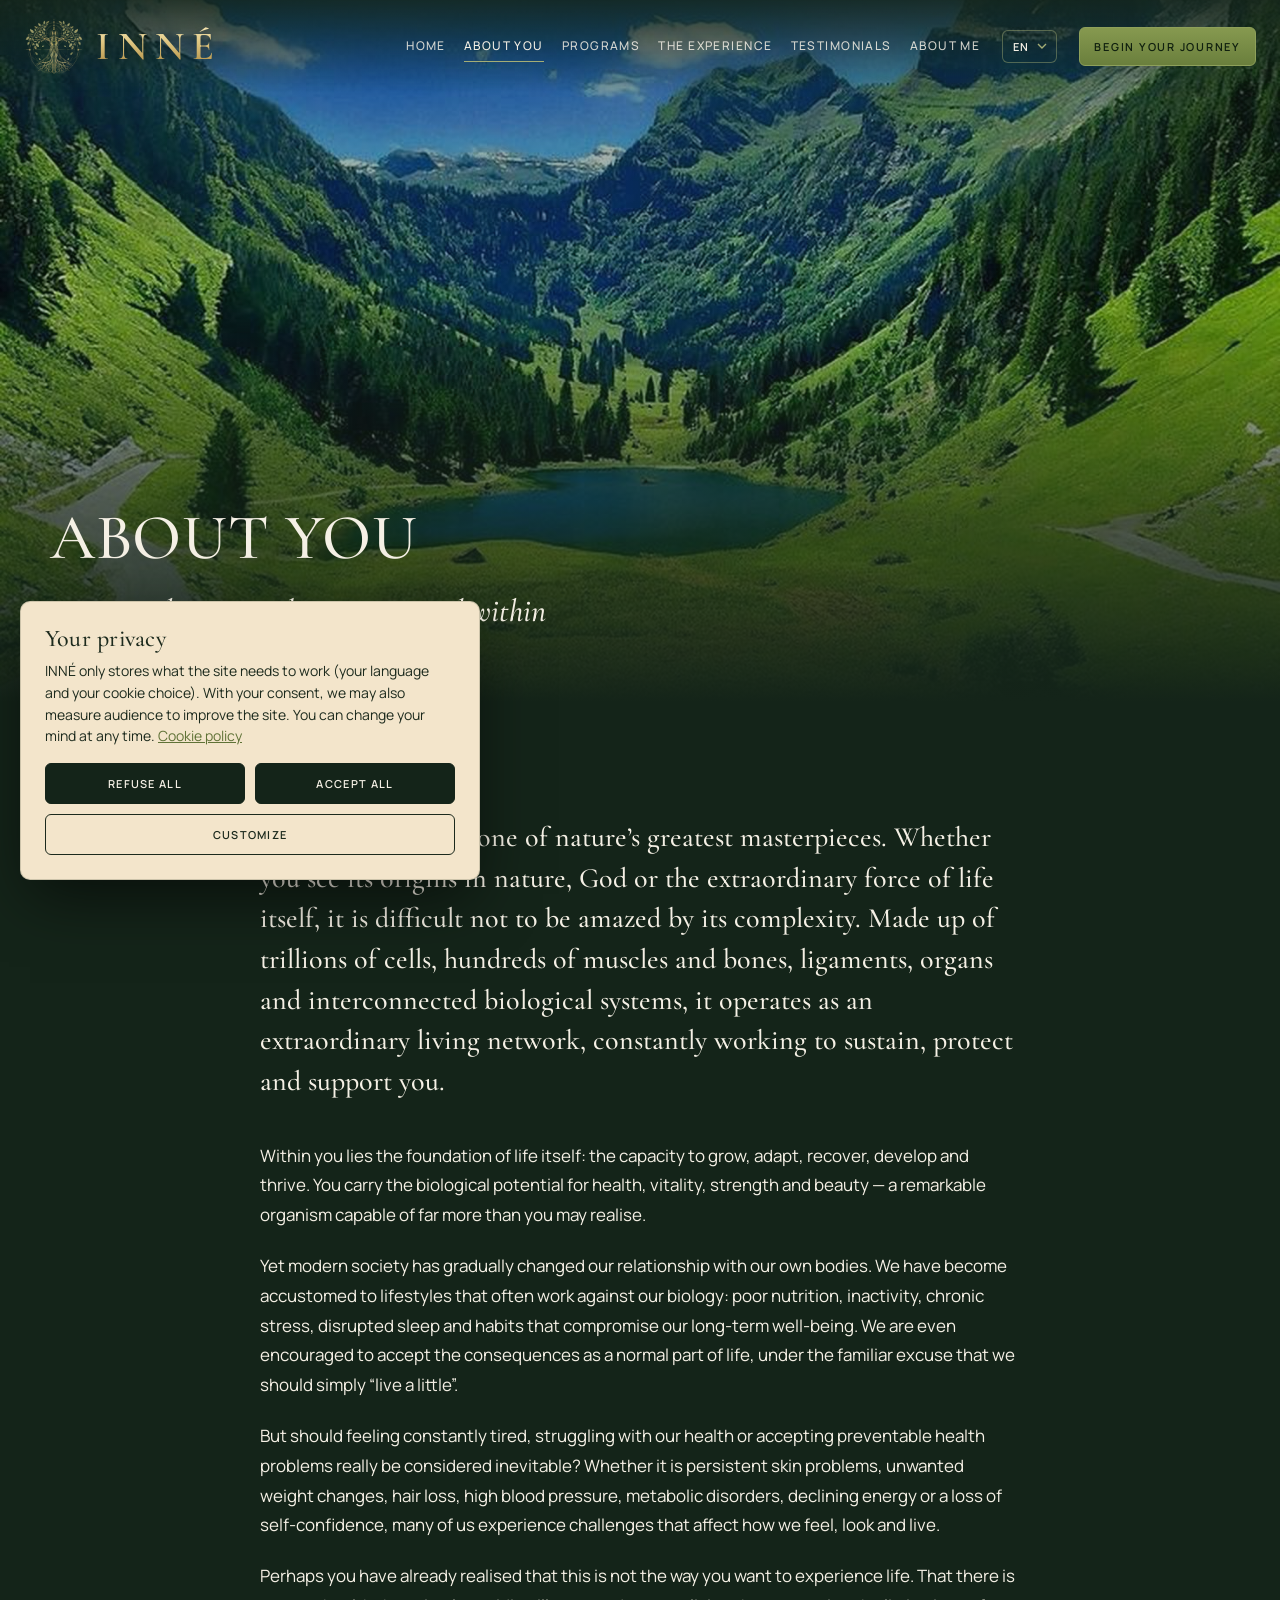
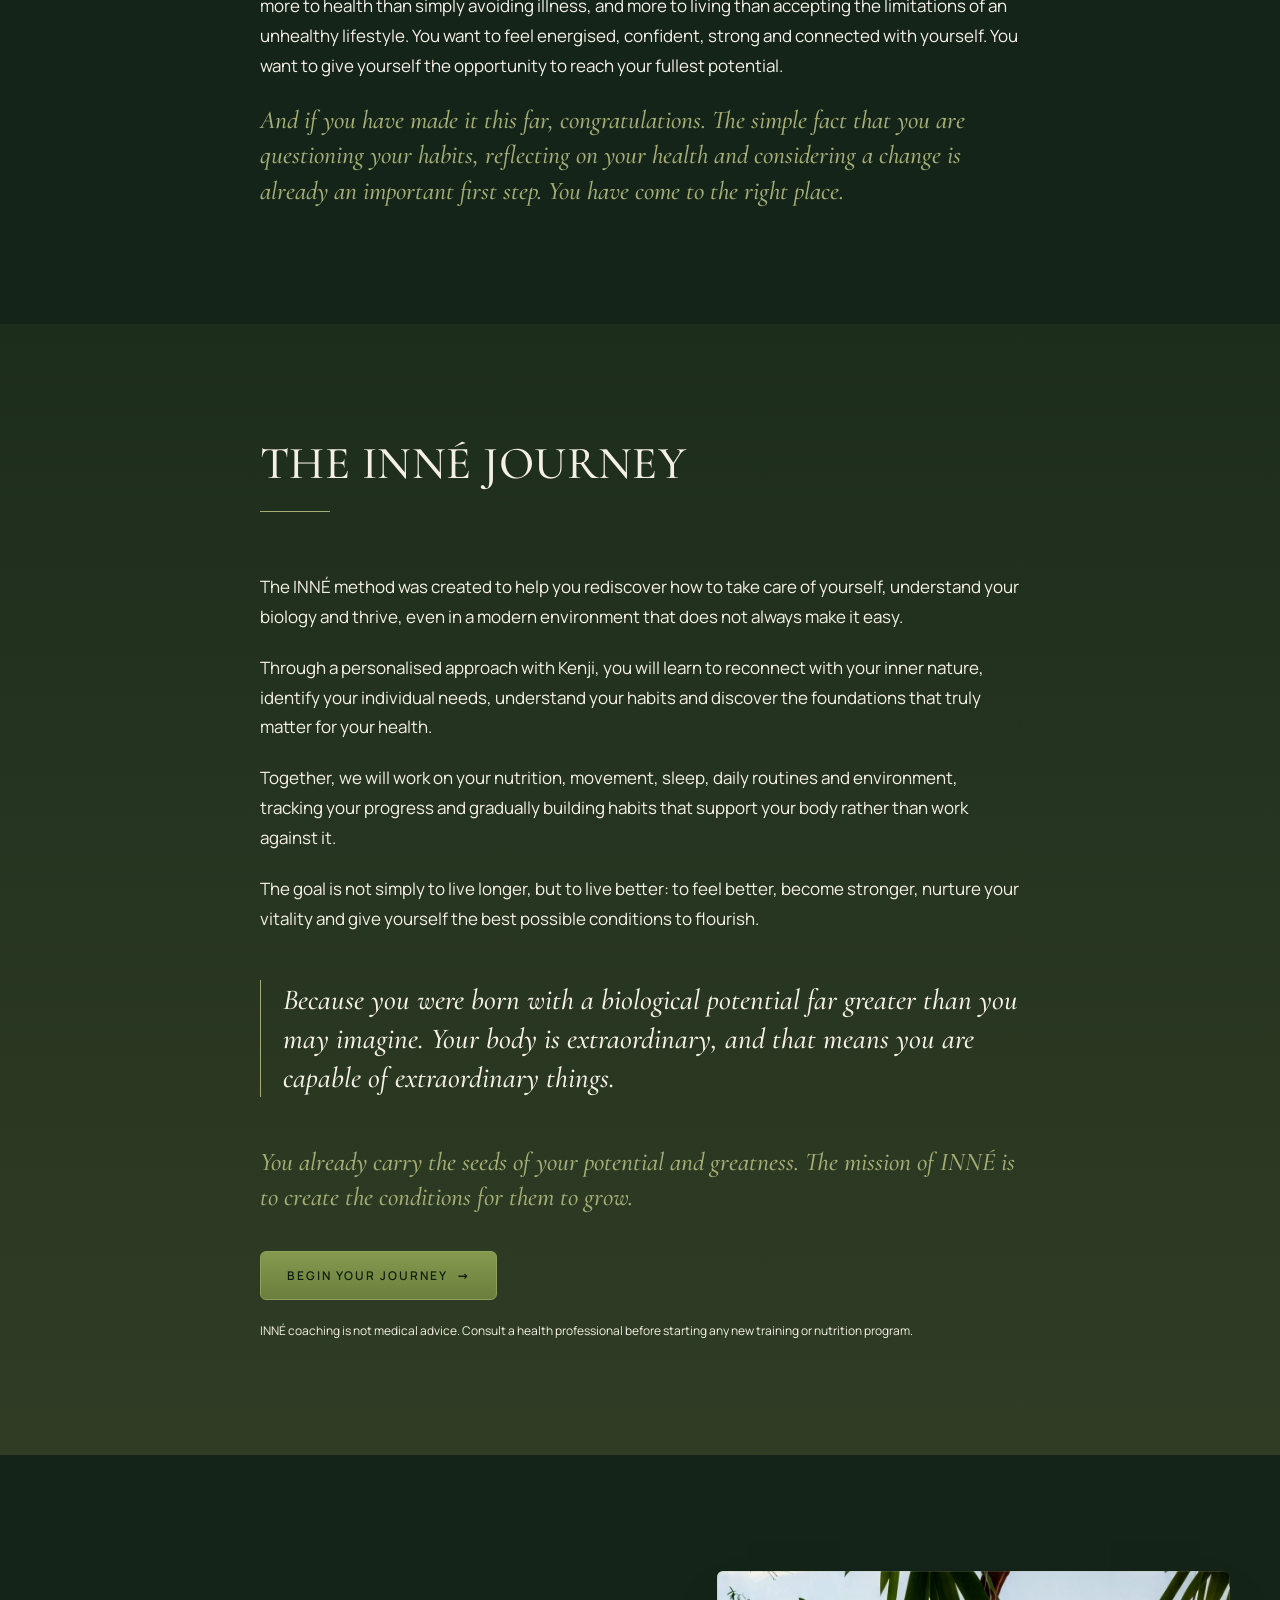
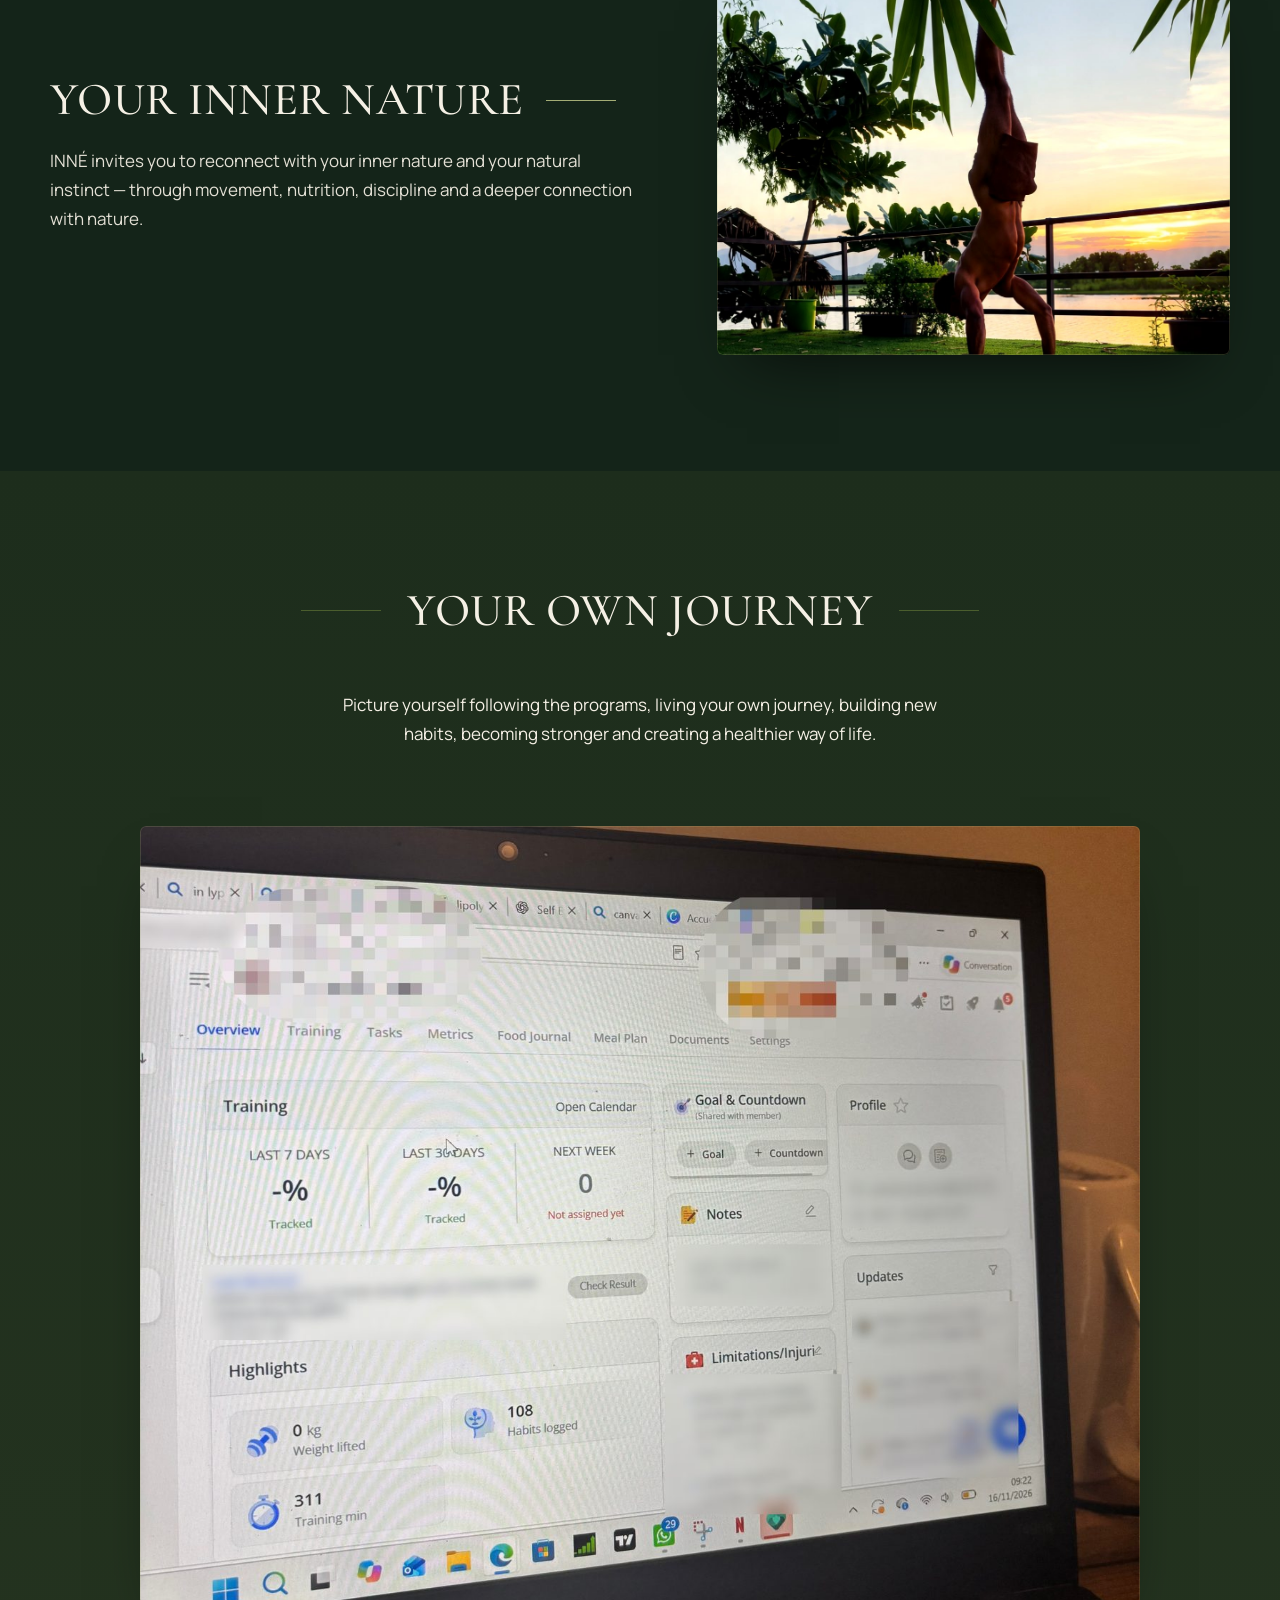
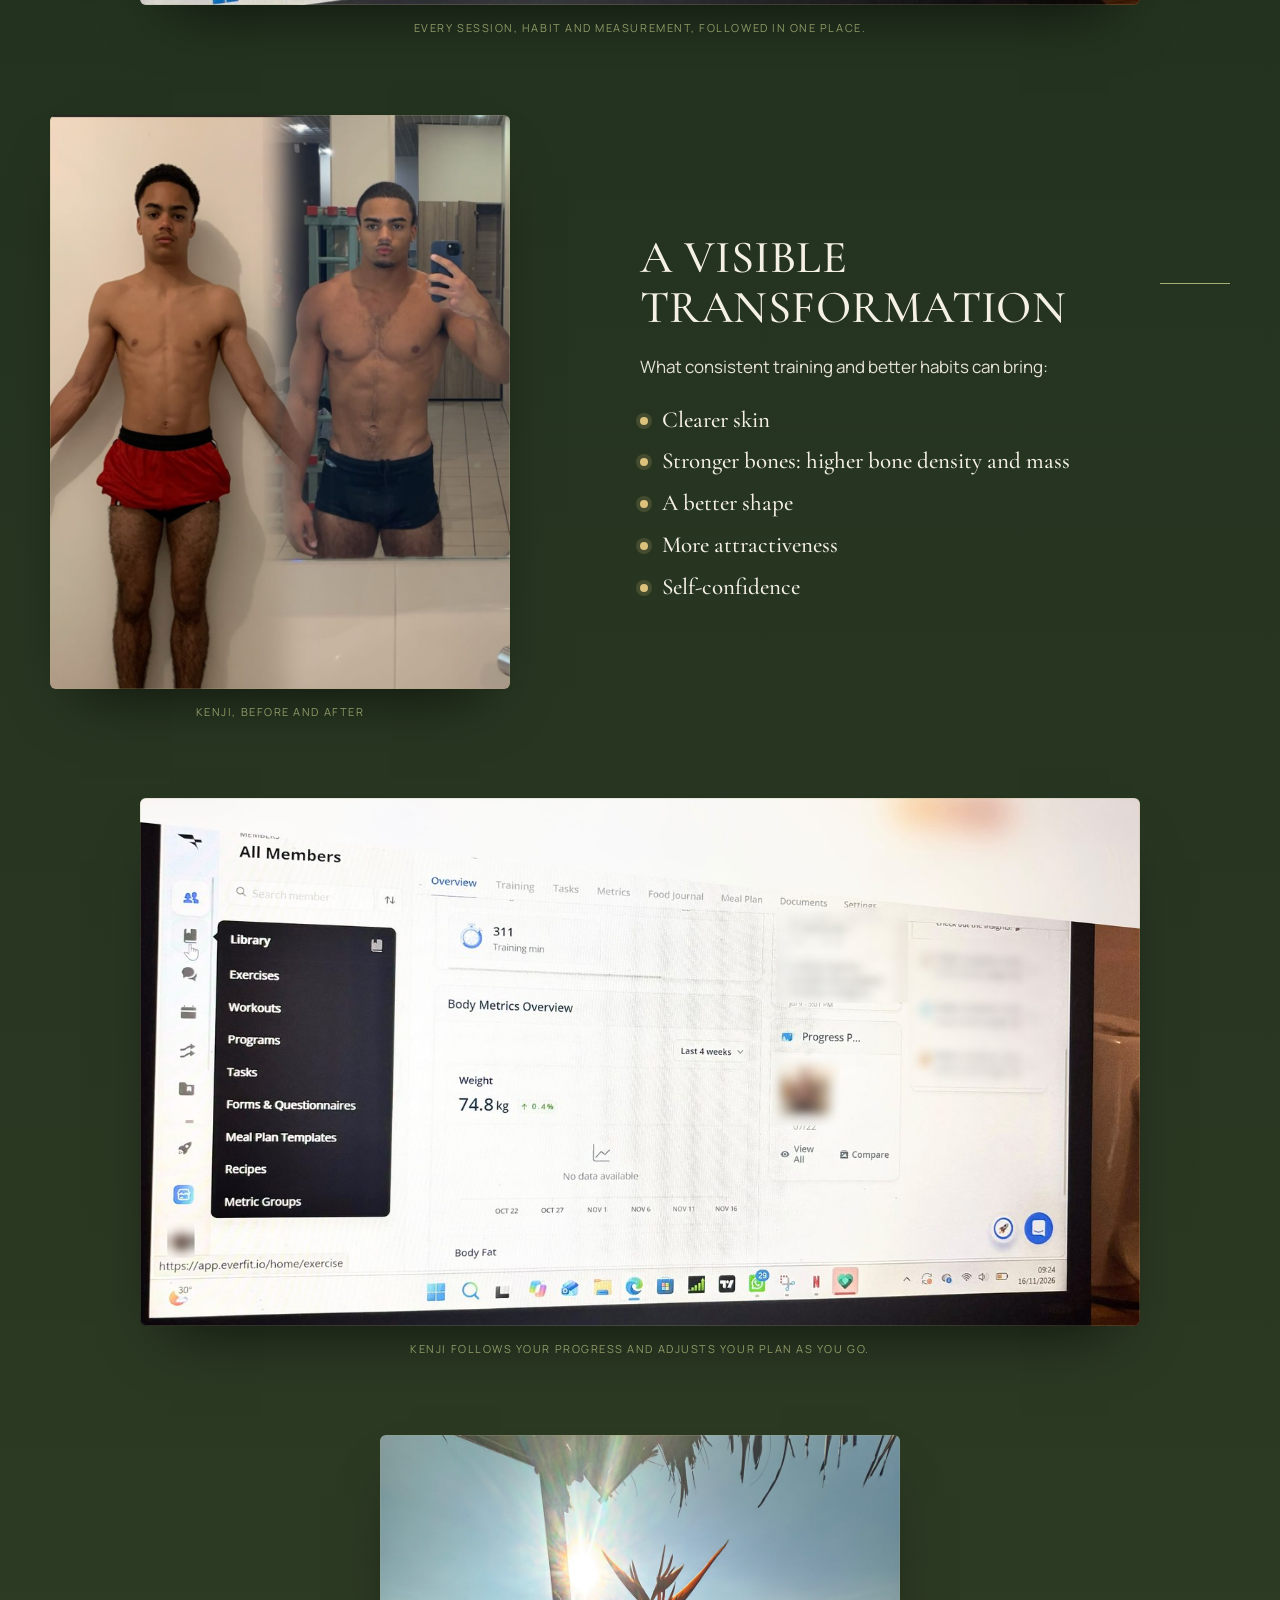
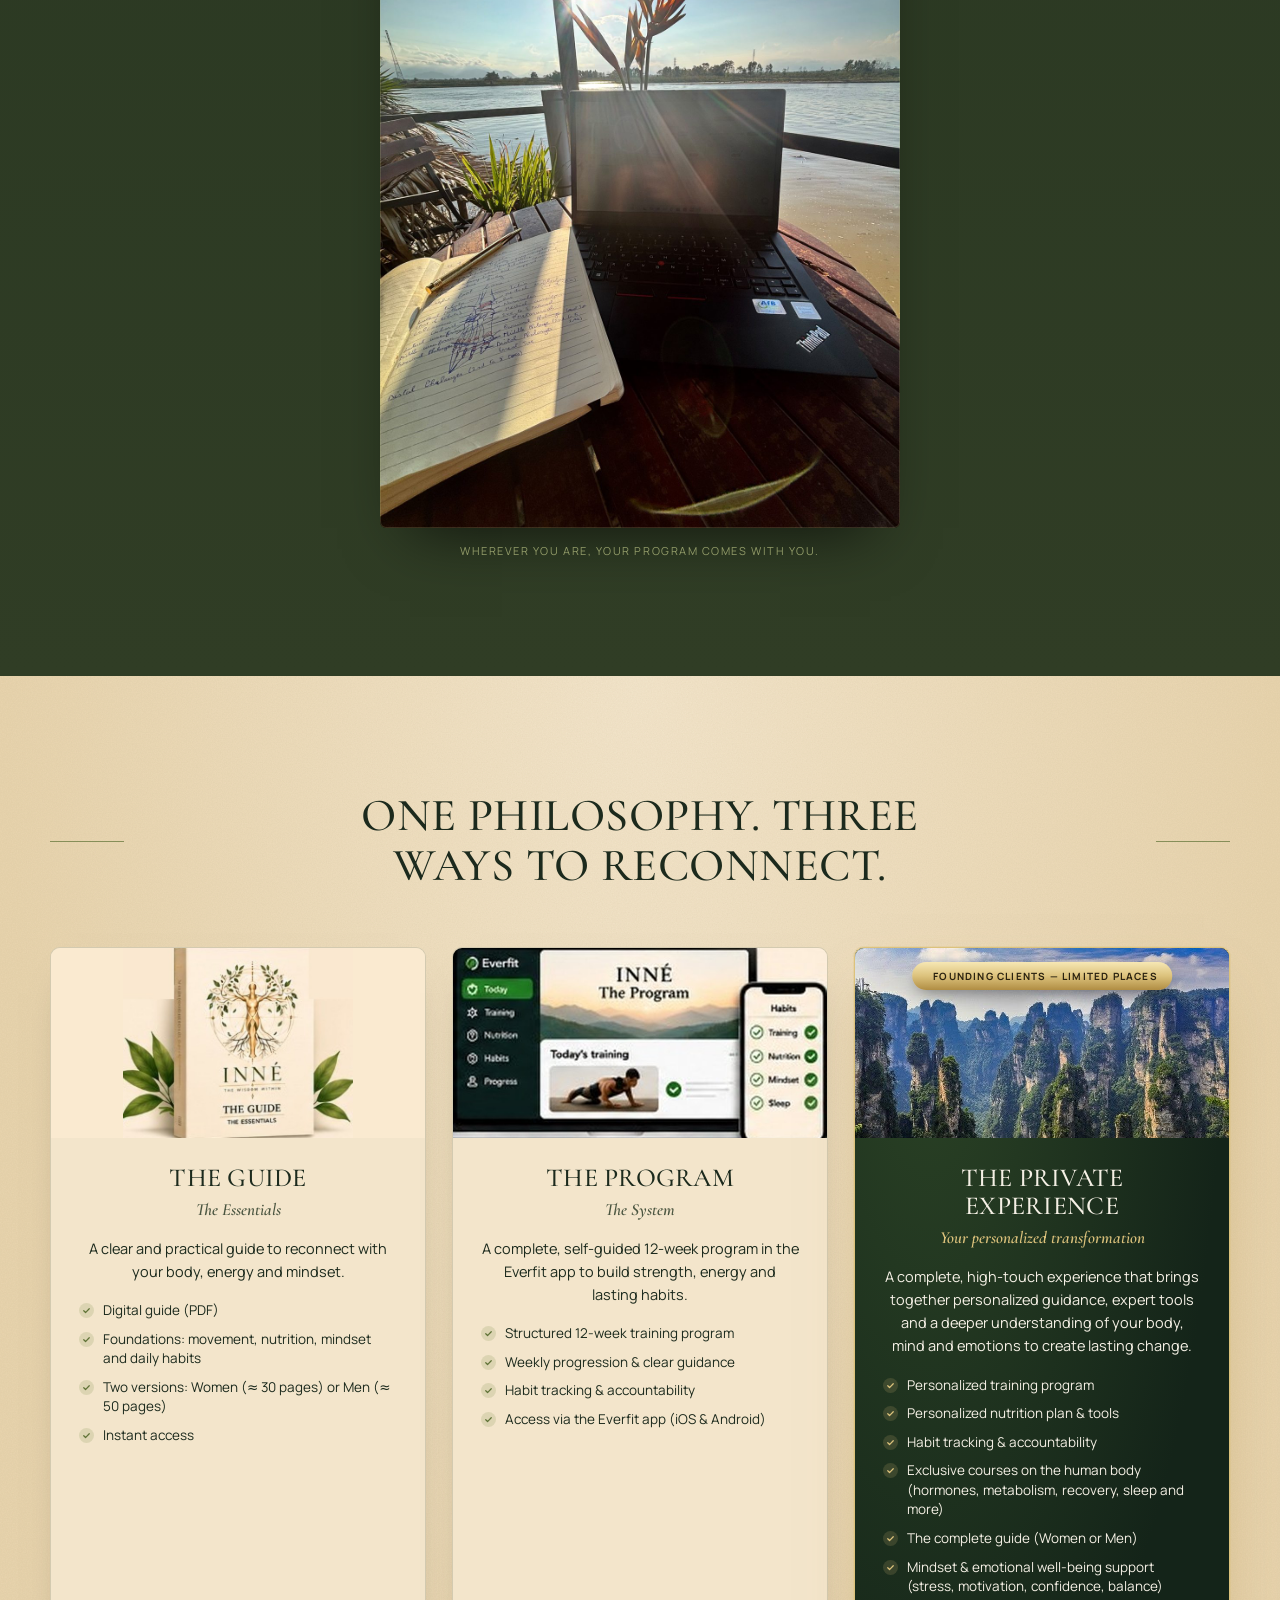
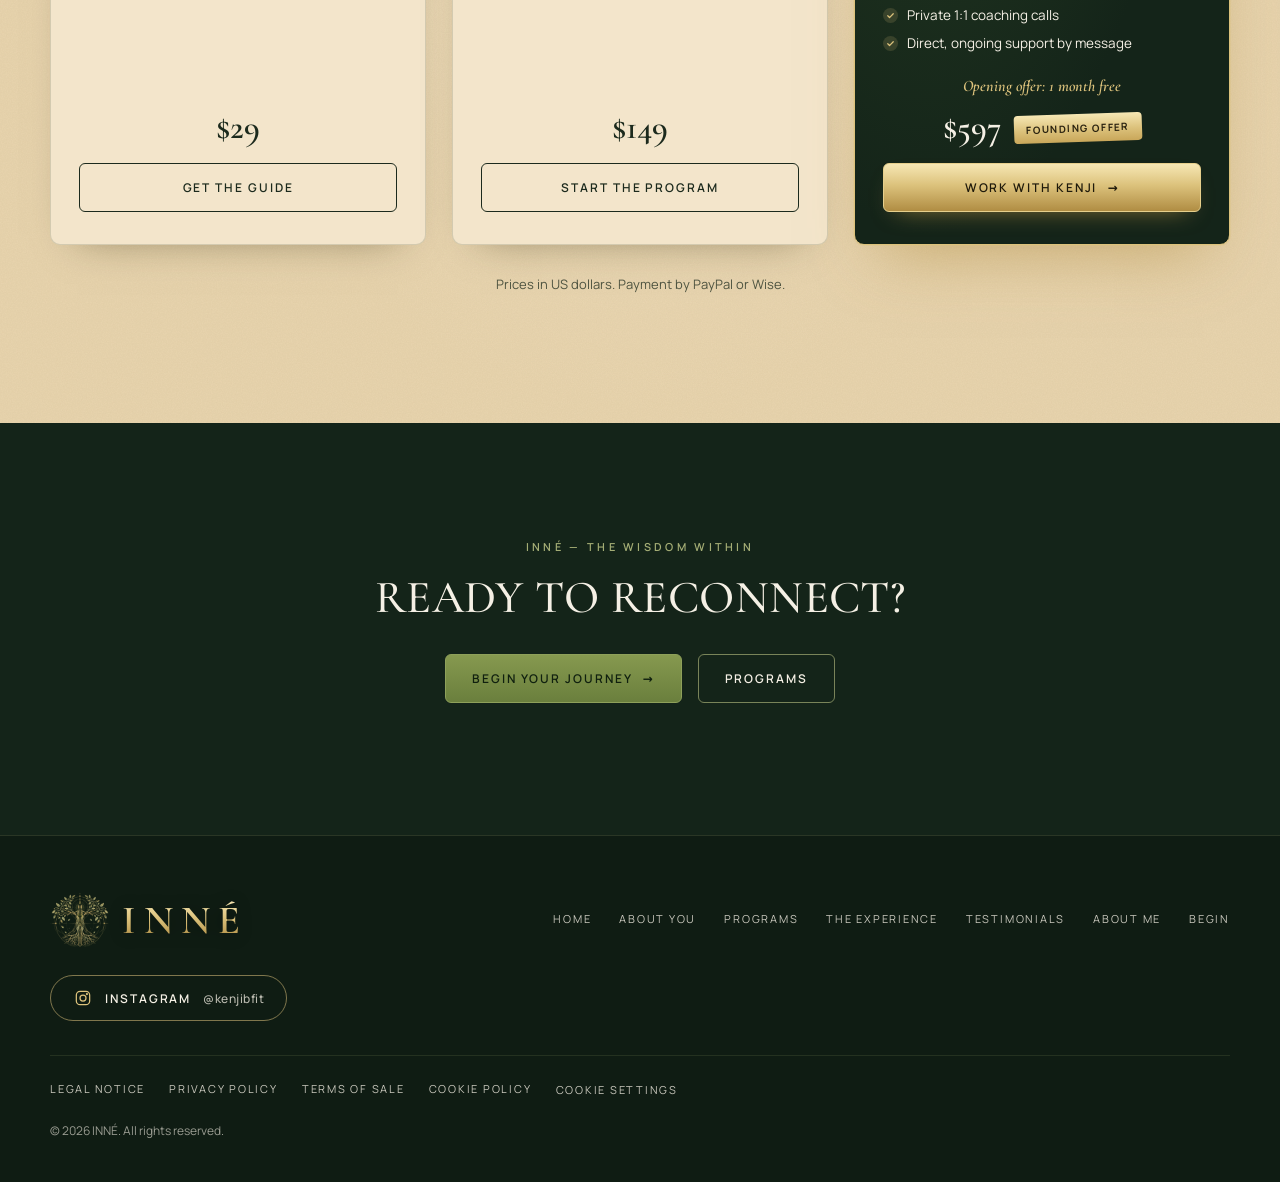
==== commit 32ead8a0: "Update the site: reviews page, admin page, new offers - Testimonials page with sortable review feed," ====
--- a/INNE-site111/INNE-site/about-you.html
+++ b/INNE-site111/INNE-site/about-you.html
@@ -25,26 +25,48 @@
     <button class="burger" type="button" aria-controls="nav" aria-expanded="false" aria-label="Menu" data-i18n-aria="nav.menu"><span></span><span></span></button>
   </div>
 </header>
-<main id="main"><section class="page-hero"><img src="img/garden.jpg" alt="" style="object-position:50% 45%"><div class="wrap"><h1 class="reveal" data-i18n="nav.aboutyou">About you</h1><p class="reveal d1" data-i18n="ay.sub">INNÉ is for driven individuals who want a stronger body, a clearer mind, and a more grounded, purposeful life.</p></div></section>
-<section class="section dark" style="padding-bottom:0">
-  <div class="wrap split" style="margin-bottom:clamp(64px,8vw,110px)"><div class="frame ratio-45 reveal"><img src="img/kenji-bamboo.jpg" alt="Training outdoors in a bamboo forest" loading="lazy" style="object-position:50% 30%"></div><div class="reveal d1"><h2 class="h2 rule" data-i18n="ay.1t">Your own journey</h2><p class="lead" style="margin-top:22px" data-i18n="ay.1p">Picture yourself following the programs, living your own journey, building new habits, becoming stronger and creating a healthier way of life.</p></div></div>
-  <div class="wrap split rev" style="margin-bottom:clamp(64px,8vw,110px)"><div class="reveal d1"><h2 class="h2 rule" data-i18n="ay.2t">Your inner nature</h2><p class="lead" style="margin-top:22px" data-i18n="ay.2p">INNÉ invites you to reconnect with your inner nature and your natural instinct — through movement, nutrition, discipline and a deeper connection with nature.</p></div><div class="frame ratio-43 reveal"><img src="img/handstand.jpg" alt="Handstand at sunset by the water" loading="lazy" style="object-position:50% 60%"></div></div>
+<main id="main"><section class="page-hero scenic"><img src="img/about-you-lake.jpg" alt="A green mountain valley with a small lake in the distance" style="object-position:50% 54%"><div class="wrap"><h1 class="reveal" data-i18n="nav.aboutyou">About you</h1><p class="hero-line reveal d1" data-i18n="ay.sub">Discover the extraordinary potential within</p></div></section>
+<section class="section dark"><div class="wrap essay">
+  <p class="essay-lead reveal" data-i18n="y1">The human body is one of nature’s greatest masterpieces. Whether you see its origins in nature, God or the extraordinary force of life itself, it is difficult not to be amazed by its complexity. Made up of trillions of cells, hundreds of muscles and bones, ligaments, organs and interconnected biological systems, it operates as an extraordinary living network, constantly working to sustain, protect and support you.</p>
+  <p class="reveal" data-i18n="y2">Within you lies the foundation of life itself: the capacity to grow, adapt, recover, develop and thrive. You carry the biological potential for health, vitality, strength and beauty — a remarkable organism capable of far more than you may realise.</p><p class="reveal" data-i18n="y3">Yet modern society has gradually changed our relationship with our own bodies. We have become accustomed to lifestyles that often work against our biology: poor nutrition, inactivity, chronic stress, disrupted sleep and habits that compromise our long-term well-being. We are even encouraged to accept the consequences as a normal part of life, under the familiar excuse that we should simply “live a little”.</p><p class="reveal" data-i18n="y4">But should feeling constantly tired, struggling with our health or accepting preventable health problems really be considered inevitable? Whether it is persistent skin problems, unwanted weight changes, hair loss, high blood pressure, metabolic disorders, declining energy or a loss of self-confidence, many of us experience challenges that affect how we feel, look and live.</p><p class="reveal" data-i18n="y5">Perhaps you have already realised that this is not the way you want to experience life. That there is more to health than simply avoiding illness, and more to living than accepting the limitations of an unhealthy lifestyle. You want to feel energised, confident, strong and connected with yourself. You want to give yourself the opportunity to reach your fullest potential.</p>
+  <p class="beat reveal" data-i18n="y6">And if you have made it this far, congratulations. The simple fact that you are questioning your habits, reflecting on your health and considering a change is already an important first step. You have come to the right place.</p>
+</div></section>
+<section class="section olive"><div class="wrap essay">
+  <h2 class="h2 rule story-title reveal" data-i18n="yj.t">The INNÉ Journey</h2>
+  <p class="reveal" data-i18n="j1">The INNÉ method was created to help you rediscover how to take care of yourself, understand your biology and thrive, even in a modern environment that does not always make it easy.</p><p class="reveal" data-i18n="j2">Through a personalised approach with Kenji, you will learn to reconnect with your inner nature, identify your individual needs, understand your habits and discover the foundations that truly matter for your health.</p><p class="reveal" data-i18n="j3">Together, we will work on your nutrition, movement, sleep, daily routines and environment, tracking your progress and gradually building habits that support your body rather than work against it.</p><p class="reveal" data-i18n="j4">The goal is not simply to live longer, but to live better: to feel better, become stronger, nurture your vitality and give yourself the best possible conditions to flourish.</p>
+  <p class="pull reveal" data-i18n="j5">Because you were born with a biological potential far greater than you may imagine. Your body is extraordinary, and that means you are capable of extraordinary things.</p>
+  <p class="beat reveal" data-i18n="j6">You already carry the seeds of your potential and greatness. The mission of INNÉ is to create the conditions for them to grow.</p>
+  <p class="actions reveal" style="margin-top:36px"><a class="btn btn-solid" href="begin.html"><span data-i18n="nav.cta">Begin Your Journey</span> <span class="arr" aria-hidden="true">→</span></a></p>
+  <p class="fineprint essay-note reveal" data-i18n="ft.disclaimer">INNÉ coaching is not medical advice. Consult a health professional before starting any new training or nutrition program.</p>
+</div></section>
+<section class="section dark">
+  <div class="wrap split rev" ><div class="reveal d1"><h2 class="h2 rule" data-i18n="ay.2t">Your inner nature</h2><p class="lead" style="margin-top:22px" data-i18n="ay.2p">INNÉ invites you to reconnect with your inner nature and your natural instinct — through movement, nutrition, discipline and a deeper connection with nature.</p></div><div class="frame ratio-43 reveal"><img src="img/handstand.jpg" alt="Handstand at sunset by the water" loading="lazy" style="object-position:50% 60%"></div></div>
 </section>
+<section class="section olive project"><div class="wrap">
+  <div class="center"><h2 class="h2 title-lines center reveal"><span data-i18n="ay.1t">Your own journey</span></h2><p class="lead reveal d1" data-i18n="ay.1p">Picture yourself following the programs, living your own journey, building new habits, becoming stronger and creating a healthier way of life.</p></div>
+  <figure class="shot wide reveal"><div class="frame natural"><img src="img/ay-track-1.jpg" alt="A client's dashboard in the coaching app: training, habits and goals" loading="lazy" width="1400" height="1091"></div><figcaption data-i18n="pj.c1">Every session, habit and measurement, followed in one place.</figcaption></figure>
+  <div class="split transform">
+    <figure class="shot reveal"><div class="frame natural"><img src="img/ay-transform.jpg" alt="Kenji's physical transformation, before and after" loading="lazy" width="1100" height="1373"></div><figcaption data-i18n="tr.cap">Kenji, before and after</figcaption></figure>
+    <div class="reveal d1"><h3 class="h2 rule" data-i18n="tr.t">A visible transformation</h3><p class="lead" style="margin-top:20px" data-i18n="tr.p">What consistent training and better habits can bring:</p><ul class="gains-list"><li data-i18n="tr.l1">Clearer skin</li><li data-i18n="tr.l2">Stronger bones: higher bone density and mass</li><li data-i18n="tr.l3">A better shape</li><li data-i18n="tr.l4">More attractiveness</li><li data-i18n="tr.l5">Self-confidence</li></ul></div>
+  </div>
+  <figure class="shot wide reveal"><div class="frame natural"><img src="img/ay-track-2.jpg" alt="Kenji's coaching workspace: exercise library and body metrics" loading="lazy" width="1400" height="738"></div><figcaption data-i18n="pj.c2">Kenji follows your progress and adjusts your plan as you go.</figcaption></figure>
+  <figure class="shot tall reveal"><div class="frame natural"><img src="img/ay-sun.jpg" alt="A laptop and a handwritten notebook on a terrace by the water, in the sun" loading="lazy" width="1200" height="1600"></div><figcaption data-i18n="pj.c3">Wherever you are, your program comes with you.</figcaption></figure>
+</div></section>
 <section class="section sand"><div class="wrap">
   <h2 class="h2 title-lines center reveal"><span data-i18n="prog.title">One philosophy. Three ways to reconnect.</span></h2>
   <div class="cards">
   <article class="card reveal">
-    <div class="card-art"><svg viewBox="0 0 400 150" preserveAspectRatio="xMidYMid slice" aria-hidden="true"><defs><linearGradient id="ya" x1="0" y1="0" x2="0" y2="1"><stop offset="0" stop-color="#b9c59a"/><stop offset="1" stop-color="#ead9ad"/></linearGradient></defs><rect width="400" height="150" fill="url(#ya)"/><rect y="78" width="400" height="30" fill="#f3e5cb" opacity=".22"/><path d="M0,90 C60,60 110,80 160,62 S260,50 320,70 S380,60 400,66 V150 H0Z" fill="#8ea27a"/><path d="M0,105 C50,85 100,100 150,84 S250,95 300,80 S370,92 400,84 V150 H0Z" fill="#5f7b53"/><path d="M0,120 C70,100 120,118 190,104 S300,112 400,100 V150 H0Z" fill="#3d5a39"/><path d="M0,138 C80,122 160,140 240,126 S340,134 400,124 V150 H0Z" fill="#213b27"/></svg></div>
-    <div class="card-body"><h3 data-i18n="f.name">The Foundation</h3><div class="kind" data-i18n="f.kind">Guide only</div><p data-i18n="f.desc">A practical, high-value guide to reconnect with the essentials: movement, nutrition, mindset, and daily discipline.</p><div class="price" data-i18n="price.f">$89</div><a class="btn btn-ink" href="checkout.html#foundation" data-i18n="f.cta">Get the guide</a></div>
+    <div class="card-art photo contain"><img src="img/card-guide.jpg" alt="The INNÉ guide" loading="lazy"></div>
+    <div class="card-body"><h3 data-i18n="f.name">The Guide</h3><div class="kind" data-i18n="f.kind">The Essentials</div><p data-i18n="f.desc">A clear and practical guide to reconnect with your body, energy and mindset.</p><ul class="incl"><li data-i18n="f.l1">Digital guide (PDF)</li><li data-i18n="f.l2">Foundations: movement, nutrition, mindset and daily habits</li><li data-i18n="f.l3">Two versions: Women (≈ 30 pages) or Men (≈ 50 pages)</li><li data-i18n="f.l4">Instant access</li></ul><div class="price" data-i18n="price.f">$29</div><a class="btn btn-ink" href="checkout.html#foundation" data-i18n="f.cta">Get the guide</a></div>
   </article>
   <article class="card reveal d1">
-    <div class="card-art"><svg viewBox="0 0 400 150" preserveAspectRatio="xMidYMid slice" aria-hidden="true"><defs><linearGradient id="yb" x1="0" y1="0" x2="0" y2="1"><stop offset="0" stop-color="#e2a868"/><stop offset="1" stop-color="#f3dcab"/></linearGradient></defs><rect width="400" height="150" fill="url(#yb)"/><circle cx="292" cy="50" r="15" fill="#f7e6b5" opacity=".9"/><path d="M0,90 C60,60 110,80 160,62 S260,50 320,70 S380,60 400,66 V150 H0Z" fill="#a98f5c"/><rect y="94" width="400" height="56" fill="#86a096"/><rect y="94" width="400" height="10" fill="#f3dcab" opacity=".35"/><path d="M0,120 C70,100 120,118 190,104 S300,112 400,100 V150 H0Z" fill="#44592f" transform="translate(0 8)"/><path d="M0,138 C80,122 160,140 240,126 S340,134 400,124 V150 H0Z" fill="#22361f"/></svg></div>
-    <div class="card-body"><h3 data-i18n="r.name">The Reconnection</h3><div class="kind" data-i18n="r.kind">Guide + Program</div><p data-i18n="r.desc">The complete coaching program with structured training, nutrition, mindset work, and habit systems to create lasting change.</p><div class="price" data-i18n="price.r">$297</div><a class="btn btn-ink" href="checkout.html#reconnection" data-i18n="r.cta">Start the program</a></div>
+    <div class="card-art photo"><img src="img/card-program.jpg" alt="The INNÉ program in the Everfit app" loading="lazy"></div>
+    <div class="card-body"><h3 data-i18n="r.name">The Program</h3><div class="kind" data-i18n="r.kind">The System</div><p data-i18n="r.desc">A complete, self-guided 12-week program in the Everfit app to build strength, energy and lasting habits.</p><ul class="incl"><li data-i18n="r.l1">Structured 12-week training program</li><li data-i18n="r.l2">Weekly progression & clear guidance</li><li data-i18n="r.l3">Habit tracking & accountability</li><li data-i18n="r.l4">Access via the Everfit app (iOS & Android)</li></ul><div class="price" data-i18n="price.r">$149</div><a class="btn btn-ink" href="checkout.html#reconnection" data-i18n="r.cta">Start the program</a></div>
   </article>
-  <article class="card feature reveal d2">
-    <svg class="frond " viewBox="0 0 200 200" aria-hidden="true"><path d="M100 196 C96 140 92 80 70 14" fill="none" stroke="#A4AD75" stroke-width="1.4"/><ellipse cx="75.3" cy="160.1" rx="31.0" ry="4.6" transform="rotate(36 75.3 160.1)" fill="#758A45"/><ellipse cx="122.7" cy="160.1" rx="31.0" ry="4.6" transform="rotate(-44 122.7 160.1)" fill="#758A45"/><ellipse cx="73.9" cy="145.2" rx="29.3" ry="4.4" transform="rotate(36 73.9 145.2)" fill="#758A45"/><ellipse cx="118.7" cy="145.2" rx="29.3" ry="4.4" transform="rotate(-44 118.7 145.2)" fill="#758A45"/><ellipse cx="72.5" cy="130.3" rx="27.6" ry="4.2" transform="rotate(36 72.5 130.3)" fill="#758A45"/><ellipse cx="114.7" cy="130.3" rx="27.6" ry="4.2" transform="rotate(-44 114.7 130.3)" fill="#758A45"/><ellipse cx="71.1" cy="115.4" rx="25.9" ry="4.0" transform="rotate(36 71.1 115.4)" fill="#758A45"/><ellipse cx="110.7" cy="115.4" rx="25.9" ry="4.0" transform="rotate(-44 110.7 115.4)" fill="#758A45"/><ellipse cx="69.7" cy="100.4" rx="24.2" ry="3.8" transform="rotate(36 69.7 100.4)" fill="#758A45"/><ellipse cx="106.7" cy="100.4" rx="24.2" ry="3.8" transform="rotate(-44 106.7 100.4)" fill="#758A45"/><ellipse cx="68.3" cy="85.5" rx="22.5" ry="3.6" transform="rotate(36 68.3 85.5)" fill="#758A45"/><ellipse cx="102.7" cy="85.5" rx="22.5" ry="3.6" transform="rotate(-44 102.7 85.5)" fill="#758A45"/><ellipse cx="66.9" cy="70.6" rx="20.8" ry="3.4" transform="rotate(36 66.9 70.6)" fill="#758A45"/><ellipse cx="98.7" cy="70.6" rx="20.8" ry="3.4" transform="rotate(-44 98.7 70.6)" fill="#758A45"/><ellipse cx="65.5" cy="55.7" rx="19.1" ry="3.2" transform="rotate(36 65.5 55.7)" fill="#758A45"/><ellipse cx="94.7" cy="55.7" rx="19.1" ry="3.2" transform="rotate(-44 94.7 55.7)" fill="#758A45"/><ellipse cx="64.1" cy="40.8" rx="17.4" ry="3.0" transform="rotate(36 64.1 40.8)" fill="#758A45"/><ellipse cx="90.7" cy="40.8" rx="17.4" ry="3.0" transform="rotate(-44 90.7 40.8)" fill="#758A45"/><ellipse cx="62.7" cy="25.9" rx="15.7" ry="2.8" transform="rotate(36 62.7 25.9)" fill="#758A45"/><ellipse cx="86.7" cy="25.9" rx="15.7" ry="2.8" transform="rotate(-44 86.7 25.9)" fill="#758A45"/><ellipse cx="61.3" cy="11.0" rx="14.0" ry="2.6" transform="rotate(36 61.3 11.0)" fill="#758A45"/><ellipse cx="82.7" cy="11.0" rx="14.0" ry="2.6" transform="rotate(-44 82.7 11.0)" fill="#758A45"/></svg><svg class="frond l" viewBox="0 0 200 200" aria-hidden="true"><path d="M100 196 C96 140 92 80 70 14" fill="none" stroke="#A4AD75" stroke-width="1.4"/><ellipse cx="75.3" cy="160.1" rx="31.0" ry="4.6" transform="rotate(36 75.3 160.1)" fill="#758A45"/><ellipse cx="122.7" cy="160.1" rx="31.0" ry="4.6" transform="rotate(-44 122.7 160.1)" fill="#758A45"/><ellipse cx="73.9" cy="145.2" rx="29.3" ry="4.4" transform="rotate(36 73.9 145.2)" fill="#758A45"/><ellipse cx="118.7" cy="145.2" rx="29.3" ry="4.4" transform="rotate(-44 118.7 145.2)" fill="#758A45"/><ellipse cx="72.5" cy="130.3" rx="27.6" ry="4.2" transform="rotate(36 72.5 130.3)" fill="#758A45"/><ellipse cx="114.7" cy="130.3" rx="27.6" ry="4.2" transform="rotate(-44 114.7 130.3)" fill="#758A45"/><ellipse cx="71.1" cy="115.4" rx="25.9" ry="4.0" transform="rotate(36 71.1 115.4)" fill="#758A45"/><ellipse cx="110.7" cy="115.4" rx="25.9" ry="4.0" transform="rotate(-44 110.7 115.4)" fill="#758A45"/><ellipse cx="69.7" cy="100.4" rx="24.2" ry="3.8" transform="rotate(36 69.7 100.4)" fill="#758A45"/><ellipse cx="106.7" cy="100.4" rx="24.2" ry="3.8" transform="rotate(-44 106.7 100.4)" fill="#758A45"/><ellipse cx="68.3" cy="85.5" rx="22.5" ry="3.6" transform="rotate(36 68.3 85.5)" fill="#758A45"/><ellipse cx="102.7" cy="85.5" rx="22.5" ry="3.6" transform="rotate(-44 102.7 85.5)" fill="#758A45"/><ellipse cx="66.9" cy="70.6" rx="20.8" ry="3.4" transform="rotate(36 66.9 70.6)" fill="#758A45"/><ellipse cx="98.7" cy="70.6" rx="20.8" ry="3.4" transform="rotate(-44 98.7 70.6)" fill="#758A45"/><ellipse cx="65.5" cy="55.7" rx="19.1" ry="3.2" transform="rotate(36 65.5 55.7)" fill="#758A45"/><ellipse cx="94.7" cy="55.7" rx="19.1" ry="3.2" transform="rotate(-44 94.7 55.7)" fill="#758A45"/><ellipse cx="64.1" cy="40.8" rx="17.4" ry="3.0" transform="rotate(36 64.1 40.8)" fill="#758A45"/><ellipse cx="90.7" cy="40.8" rx="17.4" ry="3.0" transform="rotate(-44 90.7 40.8)" fill="#758A45"/><ellipse cx="62.7" cy="25.9" rx="15.7" ry="2.8" transform="rotate(36 62.7 25.9)" fill="#758A45"/><ellipse cx="86.7" cy="25.9" rx="15.7" ry="2.8" transform="rotate(-44 86.7 25.9)" fill="#758A45"/><ellipse cx="61.3" cy="11.0" rx="14.0" ry="2.6" transform="rotate(36 61.3 11.0)" fill="#758A45"/><ellipse cx="82.7" cy="11.0" rx="14.0" ry="2.6" transform="rotate(-44 82.7 11.0)" fill="#758A45"/></svg>
-    <span class="badge" data-i18n="x.badge">Most transformative</span>
-    <div class="card-body"><h3 data-i18n="x.name">The Private Experience</h3><div class="kind" data-i18n="x.kind">Personalized program + Calls + Direct support</div><p data-i18n="x.desc">A fully personalized coaching experience with a custom program, 1:1 calls, and direct ongoing support from Kenji to help you unlock your next level.</p><div class="price" data-i18n="price.x">$997</div><a class="btn btn-solid" href="checkout.html#private"><span data-i18n="x.cta">Work with Kenji</span> <span class="arr" aria-hidden="true">→</span></a></div>
+  <article class="card feature premium reveal d2">
+    <span class="badge gold"><svg viewBox="0 0 24 24" aria-hidden="true"><path d="M3 18h18l-1.5-10-5 4L12 5l-2.5 7-5-4z"/></svg><span data-i18n="x.badge">Founding clients — Limited places</span></span>
+    <div class="card-art photo"><img src="img/card-private.jpg" alt="Mountain landscape" loading="lazy"></div>
+    <div class="card-body"><h3 data-i18n="x.name">The Private Experience</h3><div class="kind" data-i18n="x.kind">Your personalized transformation</div><p data-i18n="x.desc">A complete, high-touch experience that brings together personalized guidance, expert tools and a deeper understanding of your body, mind and emotions to create lasting change.</p><ul class="incl"><li data-i18n="x.l1">Personalized training program</li><li data-i18n="x.l2">Personalized nutrition plan & tools</li><li data-i18n="x.l3">Habit tracking & accountability</li><li data-i18n="x.l4">Exclusive courses on the human body (hormones, metabolism, recovery, sleep and more)</li><li data-i18n="x.l5">The complete guide (Women or Men)</li><li data-i18n="x.l6">Mindset & emotional well-being support (stress, motivation, confidence, balance)</li><li data-i18n="x.l7">Private 1:1 coaching calls</li><li data-i18n="x.l8">Direct, ongoing support by message</li></ul><p class="launch" data-i18n="x.month">Opening offer: 1 month free</p><div class="price-row"><span class="price" data-i18n="price.x">$597</span><span class="offer-tag" data-i18n="x.offer">Founding offer</span></div><a class="btn btn-gold" href="checkout.html#private"><span data-i18n="x.cta">Work with Kenji</span> <span class="arr" aria-hidden="true">→</span></a></div>
   </article>
 </div>
 <p class="price-note center" data-i18n="price.note">Prices in US dollars. Payment by PayPal or Wise.</p>
--- a/INNE-site111/INNE-site/css/inne.css
+++ b/INNE-site111/INNE-site/css/inne.css
@@ -479,3 +479,112 @@
 @media (max-width:1080px){.nav{background:#0f1c13}.nav-open .site-header,.nav-open .site-header.scrolled{background:#0f1c13}}
 html.nav-compact .nav{background:#0f1c13}
 html.nav-compact.nav-open .site-header{background:#0f1c13}
+
+/* ---------- About you — long-form text ---------- */
+.page-hero .hero-line{font:italic 500 clamp(22px,2.6vw,32px)/1.3 var(--serif);max-width:20em;opacity:1}
+.essay{max-width:760px}
+.essay p{margin:0 0 1.25em;font-size:17px;line-height:1.75;opacity:.92}
+.essay .essay-lead{font:500 clamp(22px,2.3vw,28px)/1.45 var(--serif);opacity:1;margin-bottom:1.4em}
+.essay .pull{font:italic 500 clamp(22px,2.3vw,29px)/1.35 var(--serif);opacity:1;color:var(--ivory);border-left:1px solid var(--sage);padding-left:22px;margin:1.6em 0}
+.essay .beat{font:italic 500 clamp(21px,2vw,26px)/1.4 var(--serif);color:var(--sage);opacity:1;margin-bottom:0}
+.essay .actions{margin-bottom:0}
+.essay .essay-note{font-size:12px;line-height:1.5;opacity:.7;max-width:none;margin:22px 0 0}
+.center>.lead{margin-inline:auto}
+.page-hero.scenic{min-height:78vh}
+.page-hero.scenic::after{background:linear-gradient(0deg,var(--forest) 0%,rgba(20,36,25,.72) 26%,rgba(20,36,25,.22) 58%,rgba(20,36,25,.5) 100%)}
+@media (max-width:820px){.page-hero.scenic{min-height:82vh}.page-hero.scenic>img{object-position:50% 70%!important}}
+
+/* ---------- Offers: photos, included items, premium gold ---------- */
+.card-art.photo{height:190px;background:#faead0}
+.card-art.photo img{width:100%;height:100%;object-fit:cover;display:block}
+.card-art.photo.contain img{object-fit:contain}
+.card .incl{list-style:none;padding:0;margin:0 0 22px;display:grid;gap:9px;text-align:left;font-size:13.5px;line-height:1.45}
+.card .incl li{position:relative;padding-left:24px}
+.card .incl li::before{content:"";position:absolute;left:0;top:2px;width:15px;height:15px;border-radius:50%;background:rgba(117,138,69,.18) url("data:image/svg+xml,%3Csvg xmlns='http://www.w3.org/2000/svg' viewBox='0 0 16 16'%3E%3Cpath d='M4 8.4l2.6 2.6L12 5.4' fill='none' stroke='%235f7236' stroke-width='1.8' stroke-linecap='round' stroke-linejoin='round'/%3E%3C/svg%3E") center/11px no-repeat}
+.card.feature .card-body{padding-top:26px}
+.card.premium{border:1.5px solid #dcc27c;box-shadow:0 0 0 1px rgba(220,194,124,.28),0 30px 60px -26px rgba(176,141,67,.6)}
+.card.premium:hover{box-shadow:0 0 0 1px rgba(220,194,124,.5),0 36px 70px -26px rgba(176,141,67,.7)}
+.card.premium .kind{color:#dcc27c}
+.card.premium .incl li::before{background:rgba(220,194,124,.16) url("data:image/svg+xml,%3Csvg xmlns='http://www.w3.org/2000/svg' viewBox='0 0 16 16'%3E%3Cpath d='M4 8.4l2.6 2.6L12 5.4' fill='none' stroke='%23dcc27c' stroke-width='1.8' stroke-linecap='round' stroke-linejoin='round'/%3E%3C/svg%3E") center/11px no-repeat}
+.badge.gold{top:14px;z-index:2;display:inline-flex;align-items:center;gap:7px;border-radius:999px;padding:7px 14px;background:linear-gradient(180deg,#f6e7b4 0%,#dcc27c 50%,#b08d43 100%);color:#2a2210;box-shadow:0 6px 18px -6px rgba(0,0,0,.55);white-space:nowrap;letter-spacing:.12em}
+.badge.gold svg{width:13px;height:13px;fill:#6b5320;stroke:none}
+.card .launch{font:italic 600 16px/1.3 var(--serif);color:#dcc27c;margin:0 0 14px}
+.card .price-row{margin:auto 0 18px;display:flex;align-items:center;justify-content:center;gap:12px;flex-wrap:wrap}
+.card .price-row .price{margin:0}
+.offer-tag{font:700 10px var(--sans);letter-spacing:.14em;text-transform:uppercase;color:#2a2210;padding:7px 12px;border-radius:4px;background:linear-gradient(180deg,#f6e7b4,#dcc27c 55%,#c9a75a);transform:rotate(-2deg)}
+.btn-gold{background:linear-gradient(180deg,#f6e7b4 0%,#dcc27c 45%,#b08d43 100%);color:#1f1a0b;border-color:#e6cf8c;box-shadow:0 10px 24px -14px rgba(176,141,67,.9)}
+.btn-gold:hover{background:linear-gradient(180deg,#fbefc6 0%,#e6cd88 45%,#bf9a4d 100%);transform:translateY(-1px)}
+.promises{list-style:none;padding:0;margin:44px auto 0;display:grid;grid-template-columns:repeat(3,1fr);gap:24px;max-width:960px}
+.promises li{display:flex;gap:14px;align-items:flex-start}
+.promises svg{flex:0 0 30px;width:30px;height:30px;stroke:var(--green-deep);fill:none;stroke-width:1.4;stroke-linecap:round;stroke-linejoin:round}
+.promises b{display:block;font:600 12px var(--sans);letter-spacing:.14em;text-transform:uppercase;margin-bottom:4px}
+.promises small{font-size:13px;opacity:.8;line-height:1.45}
+@media (max-width:820px){.promises{grid-template-columns:1fr;max-width:420px}}
+
+/* ---------- Checkout: guide version ---------- */
+.option-pair{display:grid;grid-template-columns:1fr 1fr;gap:12px}
+.co-vnote strong{font-weight:700}
+@media (max-width:420px){.option-pair{grid-template-columns:1fr}}
+
+/* ---------- About you: picture yourself ---------- */
+.project .shot{margin:clamp(48px,6vw,80px) auto 0}
+.project .shot.wide{max-width:1000px}
+.project .shot.tall{max-width:520px}
+.project .frame.natural img{height:auto;display:block}
+.project .shot figcaption{text-align:center}
+.project .transform{margin-top:clamp(48px,6vw,80px);align-items:center}
+.project .transform .shot{margin:0;max-width:460px}
+.gains-list{list-style:none;padding:0;margin:24px 0 0;display:grid;gap:12px}
+.gains-list li{display:flex;align-items:center;gap:14px;font:500 clamp(19px,1.8vw,23px)/1.3 var(--serif)}
+.gains-list li::before{content:"";flex:0 0 8px;height:8px;border-radius:50%;background:#dcc27c;box-shadow:0 0 0 4px rgba(220,194,124,.16)}
+
+/* ---------- Testimonials: review feed ---------- */
+.reviews .wrap{max-width:900px}
+.rv-head{display:grid;gap:22px;margin-bottom:28px}
+.rv-score{display:flex;align-items:center;justify-content:center;gap:14px;flex-wrap:wrap}
+.rv-score[hidden],.rv-tools[hidden]{display:none}
+.rv-avg{font:600 52px/1 var(--serif)}
+.rv-count{font-size:14px;opacity:.75}
+.rv-stars{display:inline-flex;gap:2px;font-size:18px;line-height:1;color:rgba(48,61,37,.25)}
+.rv-stars .on{color:#b08d43}
+.rv-score .rv-stars{font-size:24px}
+.rv-tools{display:flex;justify-content:space-between;align-items:center;gap:16px;flex-wrap:wrap}
+.rv-chips{display:flex;gap:8px;flex-wrap:wrap}
+.rv-chips button{font:600 11px var(--sans);letter-spacing:.12em;text-transform:uppercase;padding:9px 14px;border-radius:999px;border:1px solid rgba(48,61,37,.35);background:transparent;color:var(--ink);cursor:pointer;transition:background .3s,color .3s}
+.rv-chips button[aria-pressed=true]{background:var(--forest);color:var(--ivory);border-color:var(--forest)}
+.rv-sort{display:flex;align-items:center;gap:10px;font-size:12px;letter-spacing:.12em;text-transform:uppercase;font-weight:600}
+.rv-sort select{font:500 14px var(--sans);letter-spacing:0;text-transform:none;padding:9px 12px;border-radius:var(--r);border:1px solid rgba(48,61,37,.35);background:var(--ivory);color:var(--ink)}
+.rv-status{text-align:center;opacity:.7;font-style:italic}
+.rv-status[hidden]{display:none}
+.rv-list{list-style:none;padding:0;margin:0;display:grid;gap:16px}
+.rv-item{background:var(--cream);border:1px solid rgba(48,61,37,.14);border-radius:10px;padding:22px 24px;box-shadow:0 16px 34px -28px rgba(48,40,10,.55)}
+.rv-top{display:flex;justify-content:space-between;gap:14px;flex-wrap:wrap;align-items:flex-start}
+.rv-who{display:flex;gap:12px;align-items:center}
+.rv-avatar{width:42px;height:42px;border-radius:50%;display:grid;place-items:center;font:600 19px var(--serif);background:var(--forest);color:#dcc27c;flex:none}
+.rv-name{display:block;font:600 19px var(--serif)}
+.rv-sub{display:block;font-size:12px;opacity:.7;margin-top:2px}
+.rv-right{display:grid;justify-items:end;gap:4px}
+.rv-date{font-size:12px;opacity:.65}
+.rv-body{margin:14px 0 0;font-size:15.5px;line-height:1.7;white-space:pre-line;overflow-wrap:anywhere}
+.rv-reply{margin-top:16px;padding:14px 16px;border-left:2px solid #dcc27c;background:rgba(220,194,124,.14);border-radius:0 8px 8px 0}
+.rv-reply b{display:block;font:600 11px var(--sans);letter-spacing:.14em;text-transform:uppercase;color:var(--green-deep);margin-bottom:6px}
+.rv-reply p{margin:0;font-size:15px;line-height:1.65;white-space:pre-line;overflow-wrap:anywhere}
+.rv-none{text-align:center;opacity:.7;font-style:italic;padding:20px}
+.rv-how{margin-top:30px;font-size:13.5px;line-height:1.6;opacity:.85}
+.rv-how summary{cursor:pointer;font-weight:600}
+.rv-how p{margin:10px 0 0}
+/* form */
+.rv-form-wrap{max-width:760px}
+.rv-form{max-width:none}
+.rv-form .help{font-size:12px;letter-spacing:0;text-transform:none;font-weight:400;opacity:.75}
+.rv-row{display:grid;grid-template-columns:1fr 1fr;gap:20px}
+.rv-hp{position:absolute!important;left:-9999px;width:1px;height:1px;overflow:hidden}
+.rv-rate{border:0;padding:0;margin:0}
+.rv-rate legend{font-size:12px;letter-spacing:.14em;text-transform:uppercase;font-weight:600;margin-bottom:8px;padding:0}
+.rv-rate-stars{display:inline-flex;flex-direction:row-reverse;gap:4px}
+.rv-rate-stars input{position:absolute;opacity:0;width:1px;height:1px}
+.rv-rate-stars label{font-size:34px;line-height:1;cursor:pointer;color:rgba(245,240,229,.3);transition:color .2s;letter-spacing:0;text-transform:none}
+.rv-rate-stars label:hover,.rv-rate-stars label:hover~label,.rv-rate-stars input:checked~label{color:#dcc27c}
+.rv-rate-stars input:focus-visible+label{outline:2px solid var(--sage);outline-offset:2px;border-radius:4px}
+.form-msg.ok{border-color:#dcc27c;background:rgba(220,194,124,.16)}
+@media (max-width:640px){.rv-row{grid-template-columns:1fr}.rv-right{justify-items:start}.rv-tools{flex-direction:column;align-items:stretch}}
